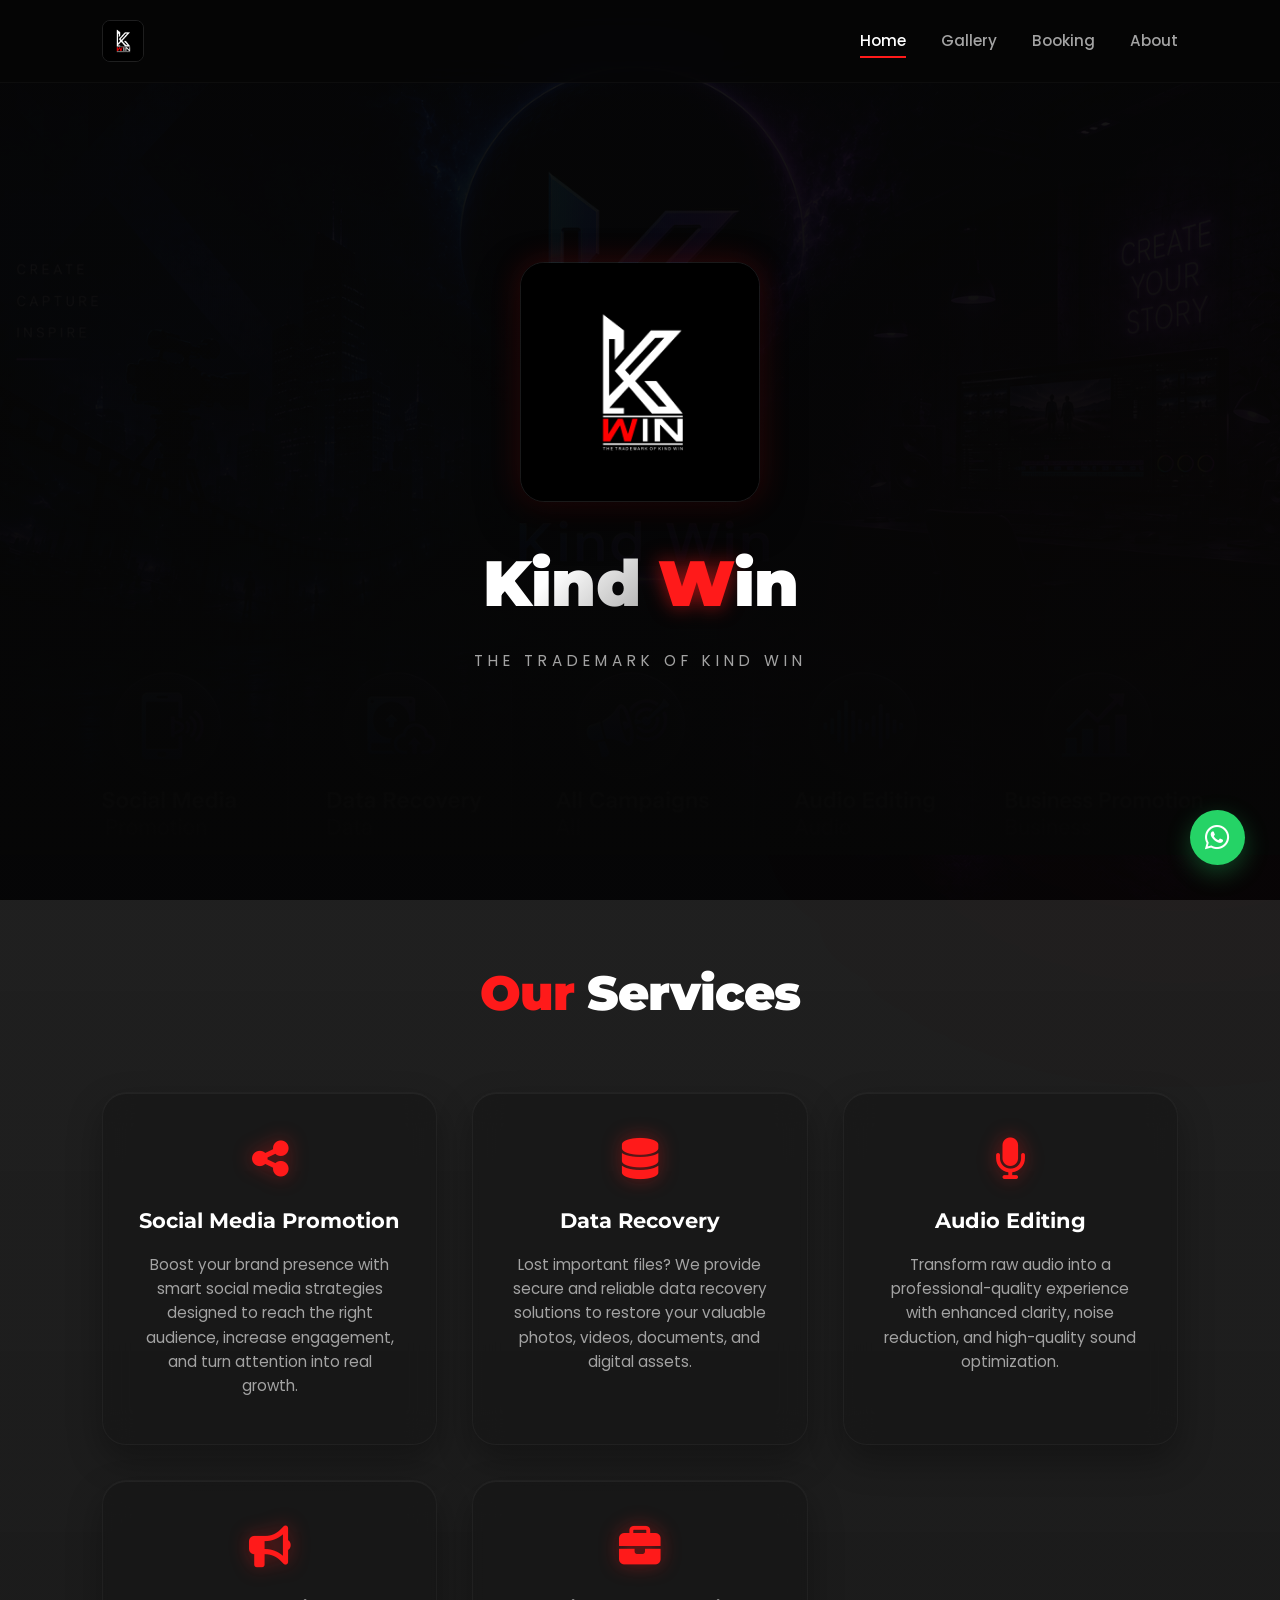
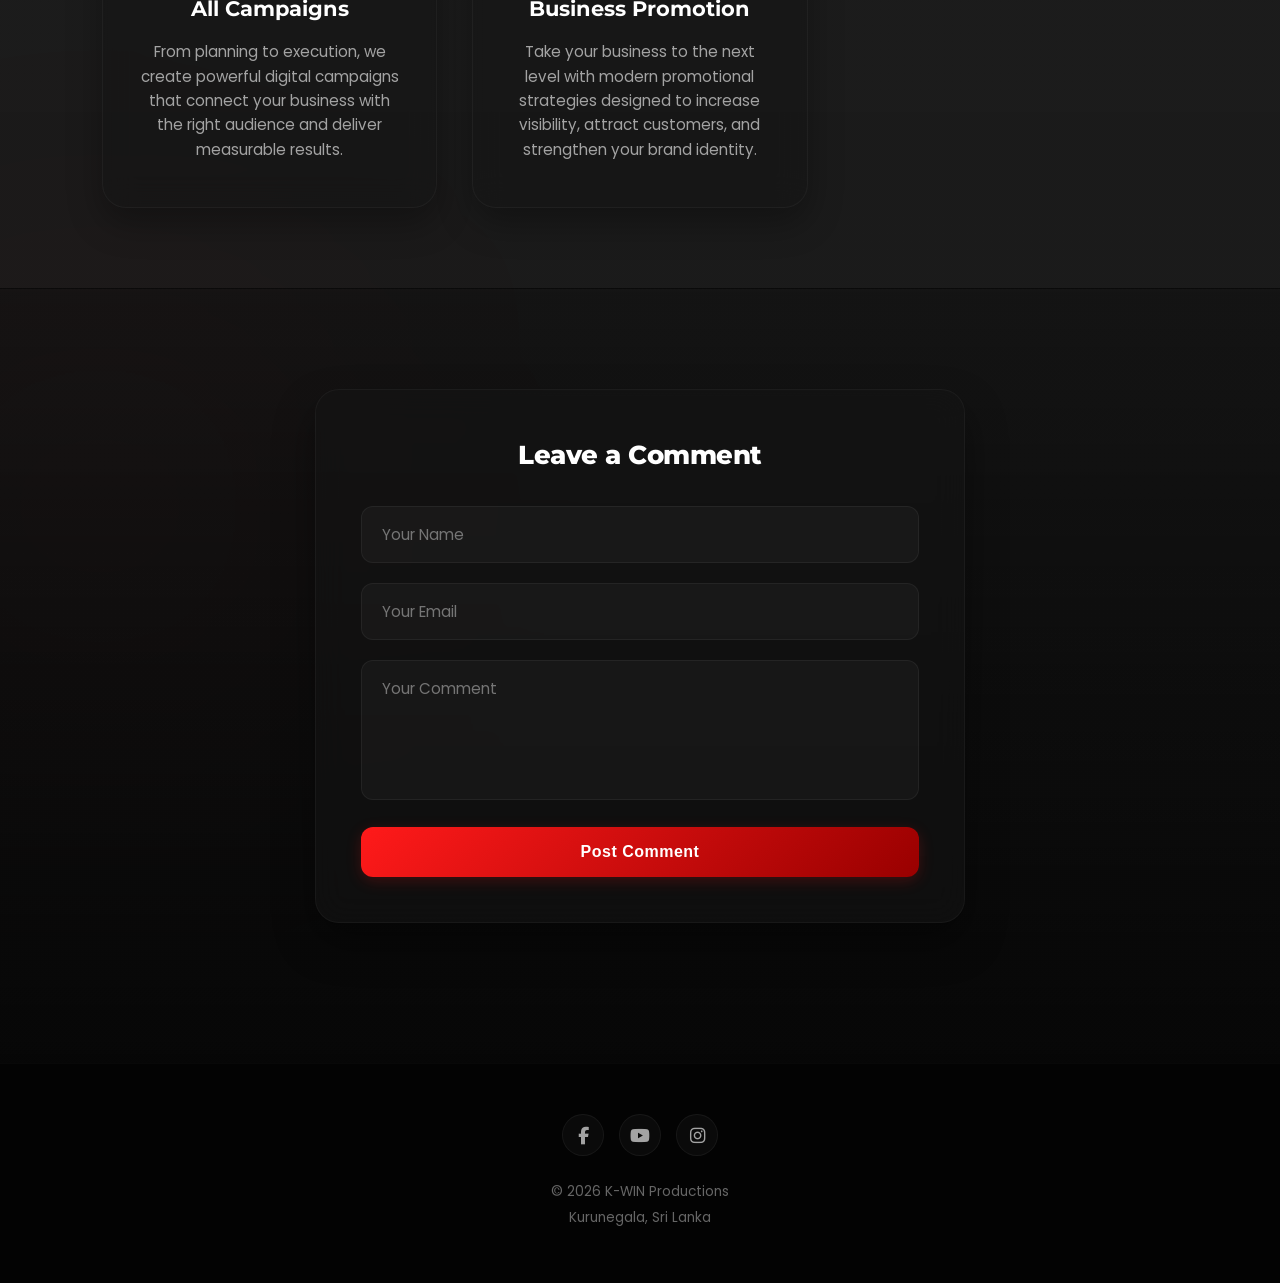
==== index.html @ 4c7dbd6e "Update index.html" ====
<!DOCTYPE html>
<html lang="si">
<head>
    <meta charset="UTF-8">
    <meta name="viewport" content="width=device-width, initial-scale=1.0">
    <meta name="google-site-verification" content="1OkmwjzGmRxQWRCYhelYus1xeBLSL-9yodVphi4ZVwI" />
    <meta name="keywords" content="KWIN, KIND WIN, KWIN Production, Kurunegala KWIN, KWIN Kurunegala, Audio Recording Kurunegala, Music Production Sri Lanka,kwin,kind win, k-win kurunegala,">
    <title>K-WIN | Home</title>

    <link rel="icon" type="image/svg+xml" href="data:image/svg+xml,<svg xmlns='http://www.w3.org/2000/svg' viewBox='0 0 100 100'><rect width='100' height='100' rx='20' fill='%230a0a0a'/><text x='50%' y='65%' font-size='55' font-family='Montserrat, sans-serif' font-weight='800' text-anchor='middle' fill='%23ffffff'>K<tspan fill='%23ff1a1a'>W</tspan></text></svg>">
    <link href="https://fonts.googleapis.com/css2?family=Montserrat:wght@700;800;900&family=Poppins:wght@300;400;500;600&display=swap" rel="stylesheet">
    <link rel="stylesheet" href="https://cdnjs.cloudflare.com/ajax/libs/font-awesome/6.4.0/css/all.min.css">
    <link rel="rel icon" href="/favicon.png" sizes="192x192">
    
    <style>
        :root {
            --primary-red: #ff1a1a;
            --primary-gradient: linear-gradient(135deg, #ff1a1a 0%, #990000 100%);
            --dark-bg: #060606;
            --dark-card: rgba(20, 20, 20, 0.55);
            --text-main: #ffffff;
            --text-muted: #a3a3a3;
            --input-bg: rgba(255, 255, 255, 0.03);
            --border-glow: rgba(255, 26, 26, 0.2);
        }

        * {
            margin: 0;
            padding: 0;
            box-sizing: border-box;
            scroll-behavior: smooth;
        }

        /* SCROLLBAR STYLE */
        ::-webkit-scrollbar { width: 8px; }
        ::-webkit-scrollbar-track { background: #0a0a0a; }
        ::-webkit-scrollbar-thumb { background: var(--primary-gradient); border-radius: 10px; }

        /* 🛠️ BODY BACKGROUND එකට LOGO 02.PNG ඇතුළත් කිරීම සහ PREMIUM GLOWS */
        body {
            font-family: 'Poppins', sans-serif;
            background: linear-gradient(rgba(6, 6, 6, 0.88), rgba(6, 6, 6, 0.94)), 
                        url('logo 02.png') no-repeat center center fixed;
            background-size: cover;
            color: var(--text-main);
            overflow-x: hidden;
            line-height: 1.6;
            position: relative;
        }

        /* DYNAMIC GLOWING BACKGROUND SPOTS */
        body::before, body::after {
            content: '';
            position: absolute;
            width: 400px;
            height: 400px;
            background: rgba(255, 26, 26, 0.05);
            border-radius: 50%;
            filter: blur(150px);
            z-index: -1;
            pointer-events: none;
        }
        body::before { top: 15%; right: -100px; }
        body::after { bottom: 20%; left: -100px; }

        /* NAVIGATION BAR */
        nav {
            display: flex;
            justify-content: space-between;
            align-items: center;
            padding: 20px 8%;
            position: fixed;
            width: 100%;
            top: 0;
            z-index: 1000;
            background: rgba(6, 6, 6, 0.75);
            backdrop-filter: blur(20px);
            -webkit-backdrop-filter: blur(20px);
            border-bottom: 1px solid rgba(255, 255, 255, 0.03);
        }

        .nav-logo-link {
            display: flex;
            align-items: center;
            text-decoration: none;
        }

        .nav-logo-img {
            height: 42px;
            width: auto;
            border-radius: 8px;
            border: 1px solid rgba(255, 255, 255, 0.1);
            transition: transform 0.3s ease;
        }
        
        .nav-logo-img:hover { transform: scale(1.05); }

        .nav-links {
            display: flex;
            gap: 35px;
        }

        .nav-links a {
            color: var(--text-muted);
            text-decoration: none;
            font-weight: 500;
            font-size: 0.95rem;
            transition: all 0.3s ease;
            position: relative;
            padding: 5px 0;
        }

        .nav-links a::after {
            content: '';
            position: absolute;
            bottom: 0;
            left: 0;
            width: 0;
            height: 2px;
            background: var(--primary-red);
            transition: width 0.3s ease;
        }

        .nav-links a:hover::after, .nav-links a.active::after {
            width: 100%;
        }

        .nav-links a:hover, .nav-links a.active {
            color: #fff;
        }

        /* HERO HEADER */
        header {
            min-height: 95vh;
            display: flex;
            flex-direction: column;
            justify-content: center;
            align-items: center;
            text-align: center;
            padding: 160px 20px 80px 20px;
            background: linear-gradient(rgba(6, 6, 6, 0.4), rgba(6, 6, 6, 0.95)),
                        url('https://images.unsplash.com/photo-1598653222000-6b7b7a552625?auto=format&fit=crop&q=80&w=1600') no-repeat center center/cover;
            position: relative;
        }

        /* RESPONSIVE LOGO CONTAINER & STYLES */
        .logo-container {
            margin-bottom: 30px;
            animation: fadeIn 1.2s cubic-bezier(0.4, 0, 0.2, 1);
            display: flex;
            justify-content: center;
            align-items: center;
        }

        .main-logo {
            width: 100%;
            max-width: 240px;
            height: auto;
            border-radius: 24px;
            box-shadow: 0 15px 40px rgba(0, 0, 0, 0.5), 0 0 30px rgba(255, 26, 26, 0.2);
            border: 1px solid rgba(255, 255, 255, 0.08);
            transition: transform 0.4s cubic-bezier(0.165, 0.84, 0.44, 1), box-shadow 0.4s ease;
        }

        .main-logo:hover {
            transform: translateY(-5px) scale(1.03);
            box-shadow: 0 20px 40px rgba(0, 0, 0, 0.6), 0 0 45px rgba(255, 26, 26, 0.5);
        }

        header h1 {
            font-family: 'Montserrat', sans-serif;
            font-weight: 900;
            font-size: 4rem;
            letter-spacing: -1px;
            margin-bottom: 5px;
            animation: fadeIn 1.4s ease;
        }

        .k-text { 
            background: linear-gradient(135deg, #fff 40%, var(--text-muted) 100%);
            -webkit-background-clip: text;
            -webkit-text-fill-color: transparent;
        }
        .w-text { color: var(--primary-red); text-shadow: 0 0 20px rgba(255, 26, 26, 0.6); }
        .in-text { color: #ffffff; }

        header p {
            font-size: 0.95rem;
            color: var(--text-muted);
            letter-spacing: 5px;
            text-transform: uppercase;
            font-weight: 400;
            margin-top: 10px;
        }

        /* SECTIONS */
        section {
            padding: 100px 8% 80px 8%;
            position: relative;
            z-index: 10;
        }

        .section-title {
            text-align: center;
            margin-bottom: 60px;
        }

        .section-title h2 {
            font-family: 'Montserrat', sans-serif;
            font-size: 3rem;
            font-weight: 900;
            letter-spacing: -1px;
        }

        .section-title span {
            color: var(--primary-red);
        }

        /* SERVICES GRID */
        .container {
            display: grid;
            grid-template-columns: repeat(auto-fit, minmax(290px, 1fr));
            gap: 35px;
            max-width: 1300px;
            margin: auto;
        }

        .card {
            background: var(--dark-card);
            backdrop-filter: blur(16px);
            -webkit-backdrop-filter: blur(16px);
            padding: 45px 35px;
            border-radius: 24px;
            text-align: center;
            border: 1px solid rgba(255, 255, 255, 0.04);
            box-shadow: 0 15px 35px rgba(0, 0, 0, 0.3), inset 0 1px 0 rgba(255,255,255,0.05);
            transition: all 0.4s cubic-bezier(0.165, 0.84, 0.44, 1);
            position: relative;
            overflow: hidden;
        }

        .card:hover {
            transform: translateY(-8px);
            border-color: var(--border-glow);
            box-shadow: 0 20px 40px rgba(255, 26, 26, 0.04), 0 15px 35px rgba(0, 0, 0, 0.4);
        }

        .card i {
            font-size: 2.6rem;
            color: var(--primary-red);
            margin-bottom: 25px;
            text-shadow: 0 0 20px rgba(255, 26, 26, 0.4);
            transition: transform 0.3s ease;
        }
        
        .card:hover i {
            transform: scale(1.1);
        }

        .card h3 {
            font-family: 'Montserrat', sans-serif;
            font-size: 1.3rem;
            font-weight: 700;
            margin-bottom: 15px;
            color: var(--text-main);
        }

        .card p {
            color: var(--text-muted);
            font-size: 0.95rem;
            line-height: 1.6;
        }

        /* COMMENTS FORM SECTION */
        .comments-section {
            background: linear-gradient(rgba(6, 6, 6, 0.3), rgba(3, 3, 3, 0.8));
            border-top: 1px solid rgba(255, 255, 255, 0.01);
        }

        form {
            max-width: 650px;
            margin: 0 auto 60px auto;
            padding: 45px;
            background: var(--dark-card);
            backdrop-filter: blur(16px);
            -webkit-backdrop-filter: blur(16px);
            border-radius: 24px;
            border: 1px solid rgba(255, 255, 255, 0.04);
            box-shadow: 0 20px 40px rgba(0,0,0,0.4);
        }

        .form-title {
            font-family: 'Montserrat', sans-serif;
            font-size: 1.6rem;
            font-weight: 800;
            margin-bottom: 30px;
            text-align: center;
            letter-spacing: -0.5px;
        }

        input, textarea {
            width: 100%;
            margin-bottom: 20px;
            padding: 16px 20px;
            border-radius: 12px;
            background: var(--input-bg);
            border: 1px solid rgba(255, 255, 255, 0.05);
            color: #fff;
            font-family: 'Poppins', sans-serif;
            font-size: 0.95rem;
            transition: all 0.3s ease;
        }

        input:focus, textarea:focus {
            outline: none;
            border-color: var(--primary-red);
            background: rgba(255, 255, 255, 0.06);
            box-shadow: 0 0 15px rgba(255, 26, 26, 0.15);
        }

        textarea {
            height: 140px;
            resize: none;
        }

        .btn {
            background: var(--primary-gradient);
            color: #fff;
            padding: 16px 35px;
            border: none;
            border-radius: 12px;
            font-weight: 600;
            letter-spacing: 0.5px;
            cursor: pointer;
            width: 100%;
            transition: all 0.3s ease;
            font-size: 1rem;
            box-shadow: 0 4px 15px rgba(255, 26, 26, 0.2);
        }

        .btn:hover {
            transform: translateY(-2px);
            box-shadow: 0 8px 25px rgba(255, 26, 26, 0.4);
        }

        /* DYNAMIC COMMENTS BOX */
        #commentsContainer {
            max-width: 650px;
            margin: 0 auto;
        }

        .comment-box {
            background: var(--dark-card);
            backdrop-filter: blur(10px);
            -webkit-backdrop-filter: blur(10px);
            padding: 25px 30px;
            border-radius: 16px;
            margin-bottom: 20px;
            border-left: 4px solid var(--primary-red);
            border-top: 1px solid rgba(255, 255, 255, 0.02);
            border-right: 1px solid rgba(255, 255, 255, 0.02);
            border-bottom: 1px solid rgba(255, 255, 255, 0.02);
            box-shadow: 0 10px 25px rgba(0,0,0,0.2);
            animation: fadeInUp 0.5s ease;
        }

        .comment-box h3 {
            font-family: 'Montserrat', sans-serif;
            font-size: 1.1rem;
            font-weight: 700;
            margin-bottom: 8px;
            color: var(--text-main);
        }

        .comment-box p {
            color: var(--text-muted);
            font-size: 0.95rem;
        }

        /* FLOATING WHATSAPP BUTTON */
        .whatsapp-float {
            position: fixed;
            bottom: 35px;
            right: 35px;
            width: 55px;
            height: 55px;
            background: #25d366;
            border-radius: 50%;
            display: flex;
            justify-content: center;
            align-items: center;
            font-size: 28px;
            color: #fff;
            box-shadow: 0 8px 25px rgba(37, 211, 102, 0.3);
            z-index: 999;
            transition: all 0.4s cubic-bezier(0.175, 0.885, 0.32, 1.275);
            text-decoration: none;
        }

        .whatsapp-float:hover {
            transform: scale(1.15) rotate(15deg);
            box-shadow: 0 10px 30px rgba(37, 211, 102, 0.5);
        }

        /* FOOTER */
        footer {
            text-align: center;
            padding: 50px 20px;
            background: #030303;
            border-top: 1px solid rgba(255, 255, 255, 0.02);
        }

        .social-icons {
            display: flex;
            justify-content: center;
            gap: 15px;
            margin-bottom: 25px;
        }

        .social-icons a {
            color: var(--text-muted);
            font-size: 1.1rem;
            width: 42px;
            height: 42px;
            border-radius: 50%;
            background: rgba(255, 255, 255, 0.03);
            display: flex;
            justify-content: center;
            align-items: center;
            transition: all 0.3s ease;
            text-decoration: none;
            border: 1px solid rgba(255, 255, 255, 0.05);
        }

        .social-icons a:hover {
            color: #fff;
            background: var(--primary-red);
            transform: translateY(-4px);
            box-shadow: 0 8px 20px rgba(255, 26, 26, 0.3);
            border-color: transparent;
        }

        footer p {
            font-size: 0.85rem;
            color: #666;
            margin-bottom: 4px;
        }

        /* ANIMATIONS */
        @keyframes fadeIn {
            from { opacity: 0; transform: translateY(-12px); }
            to { opacity: 1; transform: translateY(0); }
        }
        @keyframes fadeInUp {
            from { opacity: 0; transform: translateY(15px); }
            to { opacity: 1; transform: translateY(0); }
        }

        /* RESPONSIVE MEDIA QUERIES */
        @media (max-width: 768px) {
            nav { padding: 15px 5%; flex-direction: column; gap: 12px; text-align: center; }
            .main-logo { max-width: 180px; }
            header h1 { font-size: 2.8rem; }
            section { padding: 60px 5% 40px 5%; }
            .section-title h2 { font-size: 2.2rem; }
            form { padding: 30px 20px; }
            .container { grid-template-columns: repeat(auto-fit, minmax(240px, 1fr)); gap: 20px; }
        }
    </style>
</head>

<body>

    <nav>
        <a href="index.html" class="nav-logo-link">
            <img src="logo.jpeg" alt="K-WIN Icon" class="nav-logo-img">
        </a>
        <div class="nav-links">
            <a href="./" class="active">Home</a>
            <a href="gallery">Gallery</a>
            <a href="booking">Booking</a>
            <a href="about">About</a>
        </div>
    </nav>

    <header>
        <div class="logo-container">
            <img src="logo.jpeg" alt="K-WIN Logo" class="main-logo">
        </div>
        <h1><span class="k-text">Kind </span><span class="w-text">W</span><span class="in-text">in</span></h1>
        <p>The Trademark of Kind Win</p>
    </header>

    <main>
        <section id="services">
            <div class="section-title">
                <h2><span>Our</span> Services</h2>
            </div>

            <div class="container">
                <div class="card">
                    <i class="fas fa-share-alt"></i>
                    <h3>Social Media Promotion</h3>
                    <p>Boost your brand presence with smart social media strategies designed to reach the right audience, increase engagement, and turn attention into real growth.</p>
                </div>

                <div class="card">
                    <i class="fas fa-database"></i>
                    <h3>Data Recovery</h3>
                    <p>Lost important files? We provide secure and reliable data recovery solutions to restore your valuable photos, videos, documents, and digital assets.</p>
                </div>

                <div class="card">
                    <i class="fas fa-microphone"></i>
                    <h3>Audio Editing</h3>
                    <p>Transform raw audio into a professional-quality experience with enhanced clarity, noise reduction, and high-quality sound optimization.</p>
                </div>

                <div class="card">
                    <i class="fas fa-bullhorn"></i>
                    <h3>All Campaigns</h3>
                    <p>From planning to execution, we create powerful digital campaigns that connect your business with the right audience and deliver measurable results.</p>
                </div>

                <div class="card">
                    <i class="fas fa-briefcase"></i>
                    <h3>Business Promotion</h3>
                    <p>Take your business to the next level with modern promotional strategies designed to increase visibility, attract customers, and strengthen your brand identity.</p>
                </div>
            </div>
        </section>

        <section class="comments-section" id="comments">
            <form id="commentForm">
                <div class="form-title">Leave a Comment</div>
                <input type="text" id="name" placeholder="Your Name" required>
                <input type="email" id="email" placeholder="Your Email" required>
                <textarea id="comment" placeholder="Your Comment" required></textarea>
                <button class="btn" type="submit">Post Comment</button>
            </form>

            <div id="commentsContainer"></div>
        </section>
    </main>

    <a class="whatsapp-float" href="https://wa.me/94707140731" target="_blank" aria-label="Contact on WhatsApp">
        <i class="fab fa-whatsapp"></i>
    </a>

    <footer>
        <div class="social-icons">
            <a href="https://www.facebook.com/share/18idSjuDgj/" target="_blank"><i class="fab fa-facebook-f"></i></a>
            <a href="https://youtube.com/@kindwin_18?si=-2pV4FCG4Lh8Q9S1" target="_blank"><i class="fab fa-youtube"></i></a>
            <a href="#" target="_blank"><i class="fab fa-instagram"></i></a>
        </div>
        <p>© 2026 K-WIN Productions</p>
        <p>Kurunegala, Sri Lanka</p>
    </footer>

    <script>
        const scriptURL = "https://script.google.com/macros/s/AKfycbwHRkAQp_PE5nQsB3BOx7cSpvk8SBdAhMQrjshecy2kYpt2dZdH2gBN7QaD9LRtm-E6/exec";
        const form = document.getElementById("commentForm");
        const commentsContainer = document.getElementById("commentsContainer");

        form.addEventListener("submit", async (e) => {
            e.preventDefault();

            const data = {
                name: document.getElementById("name").value,
                email: document.getElementById("email").value,
                comment: document.getElementById("comment").value
            };

            try {
                await fetch(scriptURL, {
                    method: "POST",
                    body: JSON.stringify(data),
                    headers: {
                        "Content-Type": "text/plain;charset=utf-8"
                    }
                });

                alert("Comment Posted successfully!");
                form.reset();
                loadComments();

            } catch (err) {
                alert("Error Posting Comment. Please try again.");
                console.error(err);
            }
        });

        async function loadComments() {
            try {
                const res = await fetch(scriptURL);
                const data = await res.json();

                commentsContainer.innerHTML = "";

                data.reverse().forEach(c => {
                    commentsContainer.innerHTML += `
                        <div class="comment-box">
                            <h3>${c.name}</h3>
                            <p>${c.comment}</p>
                        </div>
                    `;
                });

            } catch (err) {
                console.error("Error loading comments:", err);
            }
        }

        loadComments();
    </script>
</body>
</html>
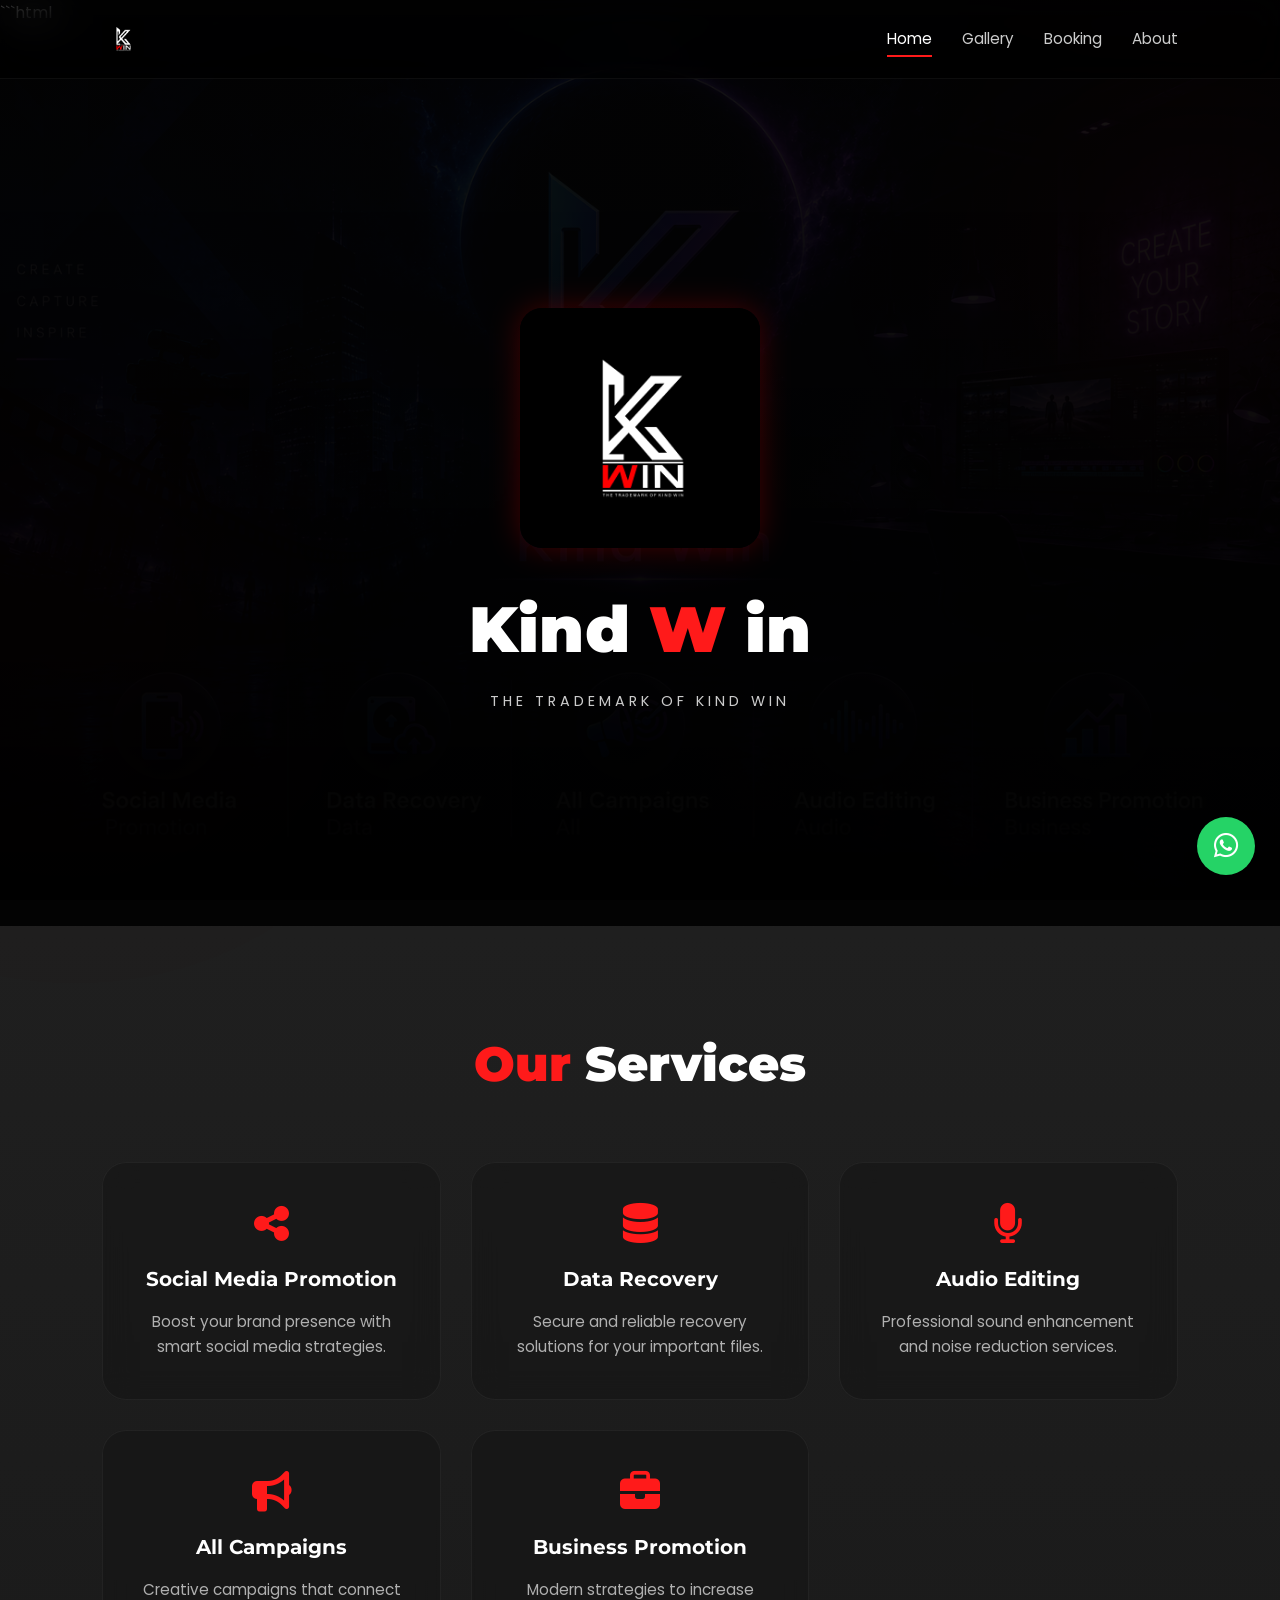
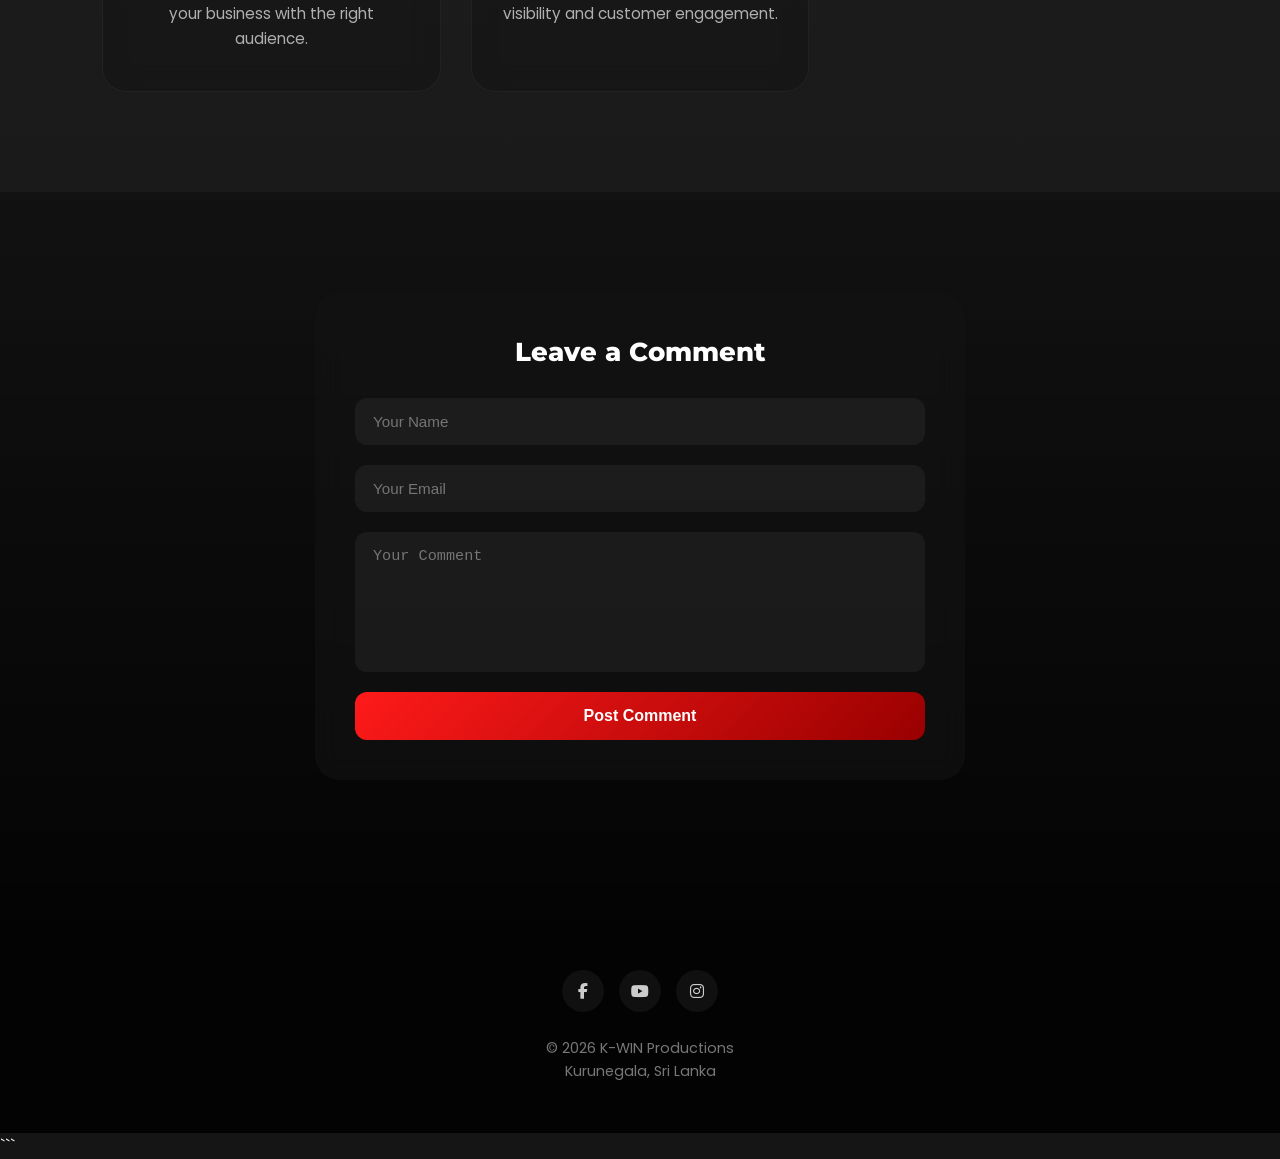
==== commit e14a8ed5: "Update index.html" ====
--- a/index.html
+++ b/index.html
@@ -1,617 +1,748 @@
+```html
 <!DOCTYPE html>
 <html lang="si">
 <head>
-    <meta charset="UTF-8">
-    <meta name="viewport" content="width=device-width, initial-scale=1.0">
-    <meta name="google-site-verification" content="1OkmwjzGmRxQWRCYhelYus1xeBLSL-9yodVphi4ZVwI" />
-    <meta name="keywords" content="KWIN, KIND WIN, KWIN Production, Kurunegala KWIN, KWIN Kurunegala, Audio Recording Kurunegala, Music Production Sri Lanka,kwin,kind win, k-win kurunegala,">
-    <title>K-WIN | Home</title>
-
-    <link rel="icon" type="image/svg+xml" href="data:image/svg+xml,<svg xmlns='http://www.w3.org/2000/svg' viewBox='0 0 100 100'><rect width='100' height='100' rx='20' fill='%230a0a0a'/><text x='50%' y='65%' font-size='55' font-family='Montserrat, sans-serif' font-weight='800' text-anchor='middle' fill='%23ffffff'>K<tspan fill='%23ff1a1a'>W</tspan></text></svg>">
-    <link href="https://fonts.googleapis.com/css2?family=Montserrat:wght@700;800;900&family=Poppins:wght@300;400;500;600&display=swap" rel="stylesheet">
-    <link rel="stylesheet" href="https://cdnjs.cloudflare.com/ajax/libs/font-awesome/6.4.0/css/all.min.css">
-    <link rel="rel icon" href="/favicon.png" sizes="192x192">
-    
-    <style>
-        :root {
-            --primary-red: #ff1a1a;
-            --primary-gradient: linear-gradient(135deg, #ff1a1a 0%, #990000 100%);
-            --dark-bg: #060606;
-            --dark-card: rgba(20, 20, 20, 0.55);
-            --text-main: #ffffff;
-            --text-muted: #a3a3a3;
-            --input-bg: rgba(255, 255, 255, 0.03);
-            --border-glow: rgba(255, 26, 26, 0.2);
-        }
-
-        * {
-            margin: 0;
-            padding: 0;
-            box-sizing: border-box;
-            scroll-behavior: smooth;
-        }
-
-        /* SCROLLBAR STYLE */
-        ::-webkit-scrollbar { width: 8px; }
-        ::-webkit-scrollbar-track { background: #0a0a0a; }
-        ::-webkit-scrollbar-thumb { background: var(--primary-gradient); border-radius: 10px; }
-
-        /* 🛠️ BODY BACKGROUND එකට LOGO 02.PNG ඇතුළත් කිරීම සහ PREMIUM GLOWS */
-        body {
-            font-family: 'Poppins', sans-serif;
-            background: linear-gradient(rgba(6, 6, 6, 0.88), rgba(6, 6, 6, 0.94)), 
-                        url('logo 02.png') no-repeat center center fixed;
-            background-size: cover;
-            color: var(--text-main);
-            overflow-x: hidden;
-            line-height: 1.6;
-            position: relative;
-        }
-
-        /* DYNAMIC GLOWING BACKGROUND SPOTS */
-        body::before, body::after {
-            content: '';
-            position: absolute;
-            width: 400px;
-            height: 400px;
-            background: rgba(255, 26, 26, 0.05);
-            border-radius: 50%;
-            filter: blur(150px);
-            z-index: -1;
-            pointer-events: none;
-        }
-        body::before { top: 15%; right: -100px; }
-        body::after { bottom: 20%; left: -100px; }
-
-        /* NAVIGATION BAR */
-        nav {
-            display: flex;
-            justify-content: space-between;
-            align-items: center;
-            padding: 20px 8%;
-            position: fixed;
-            width: 100%;
-            top: 0;
-            z-index: 1000;
-            background: rgba(6, 6, 6, 0.75);
-            backdrop-filter: blur(20px);
-            -webkit-backdrop-filter: blur(20px);
-            border-bottom: 1px solid rgba(255, 255, 255, 0.03);
-        }
-
-        .nav-logo-link {
-            display: flex;
-            align-items: center;
-            text-decoration: none;
-        }
-
-        .nav-logo-img {
-            height: 42px;
-            width: auto;
-            border-radius: 8px;
-            border: 1px solid rgba(255, 255, 255, 0.1);
-            transition: transform 0.3s ease;
-        }
-        
-        .nav-logo-img:hover { transform: scale(1.05); }
-
-        .nav-links {
-            display: flex;
-            gap: 35px;
-        }
-
-        .nav-links a {
-            color: var(--text-muted);
-            text-decoration: none;
-            font-weight: 500;
-            font-size: 0.95rem;
-            transition: all 0.3s ease;
-            position: relative;
-            padding: 5px 0;
-        }
-
-        .nav-links a::after {
-            content: '';
-            position: absolute;
-            bottom: 0;
-            left: 0;
-            width: 0;
-            height: 2px;
-            background: var(--primary-red);
-            transition: width 0.3s ease;
-        }
-
-        .nav-links a:hover::after, .nav-links a.active::after {
-            width: 100%;
-        }
-
-        .nav-links a:hover, .nav-links a.active {
-            color: #fff;
-        }
-
-        /* HERO HEADER */
-        header {
-            min-height: 95vh;
-            display: flex;
-            flex-direction: column;
-            justify-content: center;
-            align-items: center;
-            text-align: center;
-            padding: 160px 20px 80px 20px;
-            background: linear-gradient(rgba(6, 6, 6, 0.4), rgba(6, 6, 6, 0.95)),
-                        url('https://images.unsplash.com/photo-1598653222000-6b7b7a552625?auto=format&fit=crop&q=80&w=1600') no-repeat center center/cover;
-            position: relative;
-        }
-
-        /* RESPONSIVE LOGO CONTAINER & STYLES */
-        .logo-container {
-            margin-bottom: 30px;
-            animation: fadeIn 1.2s cubic-bezier(0.4, 0, 0.2, 1);
-            display: flex;
-            justify-content: center;
-            align-items: center;
-        }
-
-        .main-logo {
-            width: 100%;
-            max-width: 240px;
-            height: auto;
-            border-radius: 24px;
-            box-shadow: 0 15px 40px rgba(0, 0, 0, 0.5), 0 0 30px rgba(255, 26, 26, 0.2);
-            border: 1px solid rgba(255, 255, 255, 0.08);
-            transition: transform 0.4s cubic-bezier(0.165, 0.84, 0.44, 1), box-shadow 0.4s ease;
-        }
-
-        .main-logo:hover {
-            transform: translateY(-5px) scale(1.03);
-            box-shadow: 0 20px 40px rgba(0, 0, 0, 0.6), 0 0 45px rgba(255, 26, 26, 0.5);
-        }
-
-        header h1 {
-            font-family: 'Montserrat', sans-serif;
-            font-weight: 900;
-            font-size: 4rem;
-            letter-spacing: -1px;
-            margin-bottom: 5px;
-            animation: fadeIn 1.4s ease;
-        }
-
-        .k-text { 
-            background: linear-gradient(135deg, #fff 40%, var(--text-muted) 100%);
-            -webkit-background-clip: text;
-            -webkit-text-fill-color: transparent;
-        }
-        .w-text { color: var(--primary-red); text-shadow: 0 0 20px rgba(255, 26, 26, 0.6); }
-        .in-text { color: #ffffff; }
-
-        header p {
-            font-size: 0.95rem;
-            color: var(--text-muted);
-            letter-spacing: 5px;
-            text-transform: uppercase;
-            font-weight: 400;
-            margin-top: 10px;
-        }
-
-        /* SECTIONS */
-        section {
-            padding: 100px 8% 80px 8%;
-            position: relative;
-            z-index: 10;
-        }
-
-        .section-title {
-            text-align: center;
-            margin-bottom: 60px;
-        }
-
-        .section-title h2 {
-            font-family: 'Montserrat', sans-serif;
-            font-size: 3rem;
-            font-weight: 900;
-            letter-spacing: -1px;
-        }
-
-        .section-title span {
-            color: var(--primary-red);
-        }
-
-        /* SERVICES GRID */
-        .container {
-            display: grid;
-            grid-template-columns: repeat(auto-fit, minmax(290px, 1fr));
-            gap: 35px;
-            max-width: 1300px;
-            margin: auto;
-        }
-
-        .card {
-            background: var(--dark-card);
-            backdrop-filter: blur(16px);
-            -webkit-backdrop-filter: blur(16px);
-            padding: 45px 35px;
-            border-radius: 24px;
-            text-align: center;
-            border: 1px solid rgba(255, 255, 255, 0.04);
-            box-shadow: 0 15px 35px rgba(0, 0, 0, 0.3), inset 0 1px 0 rgba(255,255,255,0.05);
-            transition: all 0.4s cubic-bezier(0.165, 0.84, 0.44, 1);
-            position: relative;
-            overflow: hidden;
-        }
-
-        .card:hover {
-            transform: translateY(-8px);
-            border-color: var(--border-glow);
-            box-shadow: 0 20px 40px rgba(255, 26, 26, 0.04), 0 15px 35px rgba(0, 0, 0, 0.4);
-        }
-
-        .card i {
-            font-size: 2.6rem;
-            color: var(--primary-red);
-            margin-bottom: 25px;
-            text-shadow: 0 0 20px rgba(255, 26, 26, 0.4);
-            transition: transform 0.3s ease;
-        }
-        
-        .card:hover i {
-            transform: scale(1.1);
-        }
-
-        .card h3 {
-            font-family: 'Montserrat', sans-serif;
-            font-size: 1.3rem;
-            font-weight: 700;
-            margin-bottom: 15px;
-            color: var(--text-main);
-        }
-
-        .card p {
-            color: var(--text-muted);
-            font-size: 0.95rem;
-            line-height: 1.6;
-        }
-
-        /* COMMENTS FORM SECTION */
-        .comments-section {
-            background: linear-gradient(rgba(6, 6, 6, 0.3), rgba(3, 3, 3, 0.8));
-            border-top: 1px solid rgba(255, 255, 255, 0.01);
-        }
-
-        form {
-            max-width: 650px;
-            margin: 0 auto 60px auto;
-            padding: 45px;
-            background: var(--dark-card);
-            backdrop-filter: blur(16px);
-            -webkit-backdrop-filter: blur(16px);
-            border-radius: 24px;
-            border: 1px solid rgba(255, 255, 255, 0.04);
-            box-shadow: 0 20px 40px rgba(0,0,0,0.4);
-        }
-
-        .form-title {
-            font-family: 'Montserrat', sans-serif;
-            font-size: 1.6rem;
-            font-weight: 800;
-            margin-bottom: 30px;
-            text-align: center;
-            letter-spacing: -0.5px;
-        }
-
-        input, textarea {
-            width: 100%;
-            margin-bottom: 20px;
-            padding: 16px 20px;
-            border-radius: 12px;
-            background: var(--input-bg);
-            border: 1px solid rgba(255, 255, 255, 0.05);
-            color: #fff;
-            font-family: 'Poppins', sans-serif;
-            font-size: 0.95rem;
-            transition: all 0.3s ease;
-        }
-
-        input:focus, textarea:focus {
-            outline: none;
-            border-color: var(--primary-red);
-            background: rgba(255, 255, 255, 0.06);
-            box-shadow: 0 0 15px rgba(255, 26, 26, 0.15);
-        }
-
-        textarea {
-            height: 140px;
-            resize: none;
-        }
-
-        .btn {
-            background: var(--primary-gradient);
-            color: #fff;
-            padding: 16px 35px;
-            border: none;
-            border-radius: 12px;
-            font-weight: 600;
-            letter-spacing: 0.5px;
-            cursor: pointer;
-            width: 100%;
-            transition: all 0.3s ease;
-            font-size: 1rem;
-            box-shadow: 0 4px 15px rgba(255, 26, 26, 0.2);
-        }
-
-        .btn:hover {
-            transform: translateY(-2px);
-            box-shadow: 0 8px 25px rgba(255, 26, 26, 0.4);
-        }
-
-        /* DYNAMIC COMMENTS BOX */
-        #commentsContainer {
-            max-width: 650px;
-            margin: 0 auto;
-        }
-
-        .comment-box {
-            background: var(--dark-card);
-            backdrop-filter: blur(10px);
-            -webkit-backdrop-filter: blur(10px);
-            padding: 25px 30px;
-            border-radius: 16px;
-            margin-bottom: 20px;
-            border-left: 4px solid var(--primary-red);
-            border-top: 1px solid rgba(255, 255, 255, 0.02);
-            border-right: 1px solid rgba(255, 255, 255, 0.02);
-            border-bottom: 1px solid rgba(255, 255, 255, 0.02);
-            box-shadow: 0 10px 25px rgba(0,0,0,0.2);
-            animation: fadeInUp 0.5s ease;
-        }
-
-        .comment-box h3 {
-            font-family: 'Montserrat', sans-serif;
-            font-size: 1.1rem;
-            font-weight: 700;
-            margin-bottom: 8px;
-            color: var(--text-main);
-        }
-
-        .comment-box p {
-            color: var(--text-muted);
-            font-size: 0.95rem;
-        }
-
-        /* FLOATING WHATSAPP BUTTON */
-        .whatsapp-float {
-            position: fixed;
-            bottom: 35px;
-            right: 35px;
-            width: 55px;
-            height: 55px;
-            background: #25d366;
-            border-radius: 50%;
-            display: flex;
-            justify-content: center;
-            align-items: center;
-            font-size: 28px;
-            color: #fff;
-            box-shadow: 0 8px 25px rgba(37, 211, 102, 0.3);
-            z-index: 999;
-            transition: all 0.4s cubic-bezier(0.175, 0.885, 0.32, 1.275);
-            text-decoration: none;
-        }
-
-        .whatsapp-float:hover {
-            transform: scale(1.15) rotate(15deg);
-            box-shadow: 0 10px 30px rgba(37, 211, 102, 0.5);
-        }
-
-        /* FOOTER */
-        footer {
-            text-align: center;
-            padding: 50px 20px;
-            background: #030303;
-            border-top: 1px solid rgba(255, 255, 255, 0.02);
-        }
-
-        .social-icons {
-            display: flex;
-            justify-content: center;
-            gap: 15px;
-            margin-bottom: 25px;
-        }
-
-        .social-icons a {
-            color: var(--text-muted);
-            font-size: 1.1rem;
-            width: 42px;
-            height: 42px;
-            border-radius: 50%;
-            background: rgba(255, 255, 255, 0.03);
-            display: flex;
-            justify-content: center;
-            align-items: center;
-            transition: all 0.3s ease;
-            text-decoration: none;
-            border: 1px solid rgba(255, 255, 255, 0.05);
-        }
-
-        .social-icons a:hover {
-            color: #fff;
-            background: var(--primary-red);
-            transform: translateY(-4px);
-            box-shadow: 0 8px 20px rgba(255, 26, 26, 0.3);
-            border-color: transparent;
-        }
-
-        footer p {
-            font-size: 0.85rem;
-            color: #666;
-            margin-bottom: 4px;
-        }
-
-        /* ANIMATIONS */
-        @keyframes fadeIn {
-            from { opacity: 0; transform: translateY(-12px); }
-            to { opacity: 1; transform: translateY(0); }
-        }
-        @keyframes fadeInUp {
-            from { opacity: 0; transform: translateY(15px); }
-            to { opacity: 1; transform: translateY(0); }
-        }
-
-        /* RESPONSIVE MEDIA QUERIES */
-        @media (max-width: 768px) {
-            nav { padding: 15px 5%; flex-direction: column; gap: 12px; text-align: center; }
-            .main-logo { max-width: 180px; }
-            header h1 { font-size: 2.8rem; }
-            section { padding: 60px 5% 40px 5%; }
-            .section-title h2 { font-size: 2.2rem; }
-            form { padding: 30px 20px; }
-            .container { grid-template-columns: repeat(auto-fit, minmax(240px, 1fr)); gap: 20px; }
-        }
-    </style>
+<meta charset="UTF-8">
+<meta name="viewport" content="width=device-width, initial-scale=1.0">
+<meta name="google-site-verification" content="1OkmwjzGmRxQWRCYhelYus1xeBLSL-9yodVphi4ZVwI" />
+
+<meta name="keywords" content="KWIN, KIND WIN, KWIN Production, Kurunegala KWIN, Audio Recording Kurunegala, Music Production Sri Lanka">
+
+<meta name="description" content="K-WIN Productions Sri Lanka - Audio Editing, Business Promotion, Social Media Promotion, Digital Campaigns and Creative Services.">
+
+<title>K-WIN</title>
+
+<link rel="icon" type="image/svg+xml"
+href="data:image/svg+xml,
+<svg xmlns='http://www.w3.org/2000/svg' viewBox='0 0 100 100'>
+<rect width='100' height='100' rx='20' fill='%230a0a0a'/>
+<text x='50%' y='65%' font-size='55' font-family='Montserrat' font-weight='800' text-anchor='middle' fill='%23ffffff'>K<tspan fill='%23ff1a1a'>W</tspan></text>
+</svg>">
+
+<link href="https://fonts.googleapis.com/css2?family=Montserrat:wght@700;800;900&family=Poppins:wght@300;400;500;600&display=swap" rel="stylesheet">
+
+<link rel="stylesheet"
+href="https://cdnjs.cloudflare.com/ajax/libs/font-awesome/6.4.0/css/all.min.css">
+
+<style>
+
+:root{
+    --primary-red:#ff1a1a;
+    --gradient:linear-gradient(135deg,#ff1a1a 0%,#990000 100%);
+    --dark:#060606;
+    --card:rgba(20,20,20,0.55);
+    --text:#ffffff;
+    --muted:#b0b0b0;
+}
+
+/* RESET */
+
+*{
+    margin:0;
+    padding:0;
+    box-sizing:border-box;
+    scroll-behavior:smooth;
+}
+
+html,body{
+    width:100%;
+    overflow-x:hidden;
+}
+
+body{
+    font-family:'Poppins',sans-serif;
+    background:
+    linear-gradient(rgba(6,6,6,0.88),rgba(6,6,6,0.94)),
+    url('logo 02.png') no-repeat center center fixed;
+    background-size:cover;
+    color:white;
+    line-height:1.6;
+}
+
+/* SCROLL */
+
+::-webkit-scrollbar{
+    width:8px;
+}
+
+::-webkit-scrollbar-track{
+    background:#0a0a0a;
+}
+
+::-webkit-scrollbar-thumb{
+    background:var(--gradient);
+    border-radius:10px;
+}
+
+/* GLOW */
+
+body::before,
+body::after{
+    content:'';
+    position:fixed;
+    width:350px;
+    height:350px;
+    background:rgba(255,0,0,0.05);
+    border-radius:50%;
+    filter:blur(120px);
+    z-index:-1;
+}
+
+body::before{
+    top:10%;
+    right:-100px;
+}
+
+body::after{
+    bottom:10%;
+    left:-100px;
+}
+
+/* NAVBAR */
+
+nav{
+    position:fixed;
+    top:0;
+    left:0;
+    width:100%;
+    z-index:999;
+    display:flex;
+    justify-content:space-between;
+    align-items:center;
+    padding:18px 8%;
+    background:rgba(0,0,0,0.7);
+    backdrop-filter:blur(18px);
+    border-bottom:1px solid rgba(255,255,255,0.05);
+}
+
+.nav-logo-link{
+    text-decoration:none;
+}
+
+.nav-logo-img{
+    width:auto;
+    height:42px;
+    border-radius:8px;
+}
+
+.nav-links{
+    display:flex;
+    gap:30px;
+}
+
+.nav-links a{
+    color:#ccc;
+    text-decoration:none;
+    font-size:0.95rem;
+    transition:0.3s;
+    position:relative;
+}
+
+.nav-links a:hover,
+.nav-links .active{
+    color:white;
+}
+
+.nav-links a::after{
+    content:'';
+    position:absolute;
+    left:0;
+    bottom:-6px;
+    width:0;
+    height:2px;
+    background:var(--primary-red);
+    transition:0.3s;
+}
+
+.nav-links a:hover::after,
+.nav-links .active::after{
+    width:100%;
+}
+
+/* HERO */
+
+header{
+    min-height:100vh;
+    display:flex;
+    flex-direction:column;
+    justify-content:center;
+    align-items:center;
+    text-align:center;
+    padding:150px 20px 80px;
+    background:
+    linear-gradient(rgba(0,0,0,0.4),rgba(0,0,0,0.9)),
+    url('https://images.unsplash.com/photo-1598653222000-6b7b7a552625?auto=format&fit=crop&q=80&w=1600')
+    no-repeat center center/cover;
+}
+
+.logo-container{
+    margin-bottom:30px;
+}
+
+.main-logo{
+    width:100%;
+    max-width:240px;
+    border-radius:22px;
+    box-shadow:0 0 30px rgba(255,0,0,0.25);
+    transition:0.4s;
+}
+
+.main-logo:hover{
+    transform:scale(1.04);
+}
+
+header h1{
+    font-size:4rem;
+    font-family:'Montserrat',sans-serif;
+    font-weight:900;
+}
+
+.k-text{
+    color:white;
+}
+
+.w-text{
+    color:var(--primary-red);
+}
+
+.in-text{
+    color:white;
+}
+
+header p{
+    color:#ccc;
+    margin-top:10px;
+    letter-spacing:4px;
+    text-transform:uppercase;
+    font-size:0.9rem;
+}
+
+/* SECTIONS */
+
+section{
+    padding:100px 8%;
+}
+
+.section-title{
+    text-align:center;
+    margin-bottom:60px;
+}
+
+.section-title h2{
+    font-size:3rem;
+    font-family:'Montserrat',sans-serif;
+    font-weight:900;
+}
+
+.section-title span{
+    color:var(--primary-red);
+}
+
+/* CARDS */
+
+.container{
+    display:grid;
+    grid-template-columns:repeat(auto-fit,minmax(280px,1fr));
+    gap:30px;
+    max-width:1300px;
+    margin:auto;
+}
+
+.card{
+    background:var(--card);
+    backdrop-filter:blur(14px);
+    padding:40px 30px;
+    border-radius:24px;
+    text-align:center;
+    transition:0.4s;
+    border:1px solid rgba(255,255,255,0.05);
+}
+
+.card:hover{
+    transform:translateY(-8px);
+    border-color:rgba(255,0,0,0.25);
+}
+
+.card i{
+    font-size:2.5rem;
+    color:var(--primary-red);
+    margin-bottom:20px;
+}
+
+.card h3{
+    margin-bottom:15px;
+    font-size:1.25rem;
+    font-family:'Montserrat',sans-serif;
+}
+
+.card p{
+    color:var(--muted);
+    font-size:0.95rem;
+}
+
+/* COMMENTS */
+
+.comments-section{
+    background:linear-gradient(rgba(0,0,0,0.3),rgba(0,0,0,0.8));
+}
+
+form{
+    max-width:650px;
+    margin:auto;
+    padding:40px;
+    background:var(--card);
+    border-radius:24px;
+    backdrop-filter:blur(14px);
+}
+
+.form-title{
+    text-align:center;
+    margin-bottom:25px;
+    font-size:1.6rem;
+    font-family:'Montserrat',sans-serif;
+    font-weight:800;
+}
+
+input,
+textarea{
+    width:100%;
+    margin-bottom:20px;
+    padding:15px 18px;
+    border:none;
+    border-radius:12px;
+    background:rgba(255,255,255,0.05);
+    color:white;
+    font-size:0.95rem;
+}
+
+input:focus,
+textarea:focus{
+    outline:none;
+    border:1px solid var(--primary-red);
+}
+
+textarea{
+    height:140px;
+    resize:none;
+}
+
+.btn{
+    width:100%;
+    border:none;
+    padding:15px;
+    border-radius:12px;
+    background:var(--gradient);
+    color:white;
+    font-size:1rem;
+    font-weight:600;
+    cursor:pointer;
+    transition:0.3s;
+}
+
+.btn:hover{
+    transform:translateY(-2px);
+}
+
+#commentsContainer{
+    max-width:650px;
+    margin:40px auto 0;
+}
+
+.comment-box{
+    background:var(--card);
+    margin-bottom:20px;
+    padding:25px;
+    border-left:4px solid var(--primary-red);
+    border-radius:16px;
+}
+
+.comment-box h3{
+    margin-bottom:10px;
+}
+
+/* WHATSAPP */
+
+.whatsapp-float{
+    position:fixed;
+    right:25px;
+    bottom:25px;
+    width:58px;
+    height:58px;
+    border-radius:50%;
+    background:#25d366;
+    display:flex;
+    justify-content:center;
+    align-items:center;
+    font-size:28px;
+    color:white;
+    text-decoration:none;
+    z-index:999;
+    transition:0.3s;
+}
+
+.whatsapp-float:hover{
+    transform:scale(1.1);
+}
+
+/* FOOTER */
+
+footer{
+    background:#030303;
+    padding:50px 20px;
+    text-align:center;
+}
+
+.social-icons{
+    display:flex;
+    justify-content:center;
+    gap:15px;
+    margin-bottom:25px;
+    flex-wrap:wrap;
+}
+
+.social-icons a{
+    width:42px;
+    height:42px;
+    border-radius:50%;
+    display:flex;
+    justify-content:center;
+    align-items:center;
+    text-decoration:none;
+    color:#ccc;
+    background:rgba(255,255,255,0.05);
+    transition:0.3s;
+}
+
+.social-icons a:hover{
+    background:var(--primary-red);
+    color:white;
+}
+
+footer p{
+    color:#777;
+    font-size:0.9rem;
+}
+
+/* RESPONSIVE */
+
+@media(max-width:900px){
+
+    header h1{
+        font-size:3.2rem;
+    }
+
+    .section-title h2{
+        font-size:2.4rem;
+    }
+}
+
+@media(max-width:768px){
+
+    nav{
+        flex-direction:column;
+        gap:12px;
+        padding:15px 20px;
+    }
+
+    .nav-links{
+        flex-wrap:wrap;
+        justify-content:center;
+        gap:15px;
+    }
+
+    header{
+        padding-top:220px;
+    }
+
+    header h1{
+        font-size:2.5rem;
+    }
+
+    header p{
+        letter-spacing:2px;
+        font-size:0.8rem;
+    }
+
+    .main-logo{
+        max-width:180px;
+    }
+
+    section{
+        padding:70px 20px;
+    }
+
+    .section-title h2{
+        font-size:2rem;
+    }
+
+    form{
+        padding:25px 20px;
+    }
+}
+
+@media(max-width:480px){
+
+    .nav-links a{
+        font-size:0.8rem;
+    }
+
+    header{
+        padding-top:210px;
+    }
+
+    header h1{
+        font-size:2rem;
+    }
+
+    .main-logo{
+        max-width:150px;
+    }
+
+    .container{
+        grid-template-columns:1fr;
+    }
+
+    .card{
+        padding:30px 20px;
+    }
+
+    .section-title h2{
+        font-size:1.7rem;
+    }
+
+    input,
+    textarea{
+        font-size:0.88rem;
+    }
+
+    .btn{
+        font-size:0.9rem;
+    }
+
+    .whatsapp-float{
+        width:50px;
+        height:50px;
+        font-size:24px;
+        right:18px;
+        bottom:18px;
+    }
+}
+
+</style>
 </head>
 
 <body>
 
-    <nav>
-        <a href="index.html" class="nav-logo-link">
-            <img src="logo.jpeg" alt="K-WIN Icon" class="nav-logo-img">
-        </a>
-        <div class="nav-links">
-            <a href="./" class="active">Home</a>
-            <a href="gallery">Gallery</a>
-            <a href="booking">Booking</a>
-            <a href="about">About</a>
-        </div>
-    </nav>
-
-    <header>
-        <div class="logo-container">
-            <img src="logo.jpeg" alt="K-WIN Logo" class="main-logo">
-        </div>
-        <h1><span class="k-text">Kind </span><span class="w-text">W</span><span class="in-text">in</span></h1>
-        <p>The Trademark of Kind Win</p>
-    </header>
-
-    <main>
-        <section id="services">
-            <div class="section-title">
-                <h2><span>Our</span> Services</h2>
-            </div>
-
-            <div class="container">
-                <div class="card">
-                    <i class="fas fa-share-alt"></i>
-                    <h3>Social Media Promotion</h3>
-                    <p>Boost your brand presence with smart social media strategies designed to reach the right audience, increase engagement, and turn attention into real growth.</p>
-                </div>
-
-                <div class="card">
-                    <i class="fas fa-database"></i>
-                    <h3>Data Recovery</h3>
-                    <p>Lost important files? We provide secure and reliable data recovery solutions to restore your valuable photos, videos, documents, and digital assets.</p>
-                </div>
-
-                <div class="card">
-                    <i class="fas fa-microphone"></i>
-                    <h3>Audio Editing</h3>
-                    <p>Transform raw audio into a professional-quality experience with enhanced clarity, noise reduction, and high-quality sound optimization.</p>
-                </div>
-
-                <div class="card">
-                    <i class="fas fa-bullhorn"></i>
-                    <h3>All Campaigns</h3>
-                    <p>From planning to execution, we create powerful digital campaigns that connect your business with the right audience and deliver measurable results.</p>
-                </div>
-
-                <div class="card">
-                    <i class="fas fa-briefcase"></i>
-                    <h3>Business Promotion</h3>
-                    <p>Take your business to the next level with modern promotional strategies designed to increase visibility, attract customers, and strengthen your brand identity.</p>
-                </div>
-            </div>
-        </section>
-
-        <section class="comments-section" id="comments">
-            <form id="commentForm">
-                <div class="form-title">Leave a Comment</div>
-                <input type="text" id="name" placeholder="Your Name" required>
-                <input type="email" id="email" placeholder="Your Email" required>
-                <textarea id="comment" placeholder="Your Comment" required></textarea>
-                <button class="btn" type="submit">Post Comment</button>
-            </form>
-
-            <div id="commentsContainer"></div>
-        </section>
-    </main>
-
-    <a class="whatsapp-float" href="https://wa.me/94707140731" target="_blank" aria-label="Contact on WhatsApp">
-        <i class="fab fa-whatsapp"></i>
-    </a>
-
-    <footer>
-        <div class="social-icons">
-            <a href="https://www.facebook.com/share/18idSjuDgj/" target="_blank"><i class="fab fa-facebook-f"></i></a>
-            <a href="https://youtube.com/@kindwin_18?si=-2pV4FCG4Lh8Q9S1" target="_blank"><i class="fab fa-youtube"></i></a>
-            <a href="#" target="_blank"><i class="fab fa-instagram"></i></a>
-        </div>
-        <p>© 2026 K-WIN Productions</p>
-        <p>Kurunegala, Sri Lanka</p>
-    </footer>
-
-    <script>
-        const scriptURL = "https://script.google.com/macros/s/AKfycbwHRkAQp_PE5nQsB3BOx7cSpvk8SBdAhMQrjshecy2kYpt2dZdH2gBN7QaD9LRtm-E6/exec";
-        const form = document.getElementById("commentForm");
-        const commentsContainer = document.getElementById("commentsContainer");
-
-        form.addEventListener("submit", async (e) => {
-            e.preventDefault();
-
-            const data = {
-                name: document.getElementById("name").value,
-                email: document.getElementById("email").value,
-                comment: document.getElementById("comment").value
-            };
-
-            try {
-                await fetch(scriptURL, {
-                    method: "POST",
-                    body: JSON.stringify(data),
-                    headers: {
-                        "Content-Type": "text/plain;charset=utf-8"
-                    }
-                });
-
-                alert("Comment Posted successfully!");
-                form.reset();
-                loadComments();
-
-            } catch (err) {
-                alert("Error Posting Comment. Please try again.");
-                console.error(err);
+<nav>
+
+<a href="index.html" class="nav-logo-link">
+<img src="logo.jpeg" alt="K-WIN Logo" class="nav-logo-img">
+</a>
+
+<div class="nav-links">
+<a href="./" class="active">Home</a>
+<a href="gallery">Gallery</a>
+<a href="booking">Booking</a>
+<a href="about">About</a>
+</div>
+
+</nav>
+
+<header>
+
+<div class="logo-container">
+<img src="logo.jpeg" alt="K-WIN Logo" class="main-logo">
+</div>
+
+<h1>
+<span class="k-text">Kind </span>
+<span class="w-text">W</span>
+<span class="in-text">in</span>
+</h1>
+
+<p>The Trademark of Kind Win</p>
+
+</header>
+
+<main>
+
+<section id="services">
+
+<div class="section-title">
+<h2><span>Our</span> Services</h2>
+</div>
+
+<div class="container">
+
+<div class="card">
+<i class="fas fa-share-alt"></i>
+<h3>Social Media Promotion</h3>
+<p>Boost your brand presence with smart social media strategies.</p>
+</div>
+
+<div class="card">
+<i class="fas fa-database"></i>
+<h3>Data Recovery</h3>
+<p>Secure and reliable recovery solutions for your important files.</p>
+</div>
+
+<div class="card">
+<i class="fas fa-microphone"></i>
+<h3>Audio Editing</h3>
+<p>Professional sound enhancement and noise reduction services.</p>
+</div>
+
+<div class="card">
+<i class="fas fa-bullhorn"></i>
+<h3>All Campaigns</h3>
+<p>Creative campaigns that connect your business with the right audience.</p>
+</div>
+
+<div class="card">
+<i class="fas fa-briefcase"></i>
+<h3>Business Promotion</h3>
+<p>Modern strategies to increase visibility and customer engagement.</p>
+</div>
+
+</div>
+
+</section>
+
+<section class="comments-section">
+
+<form id="commentForm">
+
+<div class="form-title">
+Leave a Comment
+</div>
+
+<input type="text" id="name" placeholder="Your Name" required>
+
+<input type="email" id="email" placeholder="Your Email" required>
+
+<textarea id="comment" placeholder="Your Comment" required></textarea>
+
+<button class="btn" type="submit">
+Post Comment
+</button>
+
+</form>
+
+<div id="commentsContainer"></div>
+
+</section>
+
+</main>
+
+<a class="whatsapp-float"
+href="https://wa.me/94707140731"
+target="_blank">
+
+<i class="fab fa-whatsapp"></i>
+
+</a>
+
+<footer>
+
+<div class="social-icons">
+
+<a href="https://www.facebook.com/share/18idSjuDgj/" target="_blank">
+<i class="fab fa-facebook-f"></i>
+</a>
+
+<a href="https://youtube.com/@kindwin_18?si=-2pV4FCG4Lh8Q9S1" target="_blank">
+<i class="fab fa-youtube"></i>
+</a>
+
+<a href="#">
+<i class="fab fa-instagram"></i>
+</a>
+
+</div>
+
+<p>© 2026 K-WIN Productions</p>
+<p>Kurunegala, Sri Lanka</p>
+
+</footer>
+
+<script>
+
+const scriptURL =
+"https://script.google.com/macros/s/AKfycbwHRkAQp_PE5nQsB3BOx7cSpvk8SBdAhMQrjshecy2kYpt2dZdH2gBN7QaD9LRtm-E6/exec";
+
+const form =
+document.getElementById("commentForm");
+
+const commentsContainer =
+document.getElementById("commentsContainer");
+
+form.addEventListener("submit", async (e)=>{
+
+    e.preventDefault();
+
+    const data = {
+        name:document.getElementById("name").value,
+        email:document.getElementById("email").value,
+        comment:document.getElementById("comment").value
+    };
+
+    try{
+
+        await fetch(scriptURL,{
+            method:"POST",
+            body:JSON.stringify(data),
+            headers:{
+                "Content-Type":"text/plain;charset=utf-8"
             }
         });
 
-        async function loadComments() {
-            try {
-                const res = await fetch(scriptURL);
-                const data = await res.json();
-
-                commentsContainer.innerHTML = "";
-
-                data.reverse().forEach(c => {
-                    commentsContainer.innerHTML += `
-                        <div class="comment-box">
-                            <h3>${c.name}</h3>
-                            <p>${c.comment}</p>
-                        </div>
-                    `;
-                });
-
-            } catch (err) {
-                console.error("Error loading comments:", err);
-            }
-        }
+        alert("Comment Posted Successfully!");
+
+        form.reset();
 
         loadComments();
-    </script>
+
+    }catch(err){
+
+        alert("Error Posting Comment");
+
+        console.log(err);
+    }
+
+});
+
+async function loadComments(){
+
+    try{
+
+        const res = await fetch(scriptURL);
+
+        const data = await res.json();
+
+        commentsContainer.innerHTML = "";
+
+        data.reverse().forEach(c=>{
+
+            commentsContainer.innerHTML += `
+            <div class="comment-box">
+                <h3>${c.name}</h3>
+                <p>${c.comment}</p>
+            </div>
+            `;
+
+        });
+
+    }catch(err){
+
+        console.log(err);
+
+    }
+}
+
+loadComments();
+
+</script>
+
 </body>
 </html>
+```
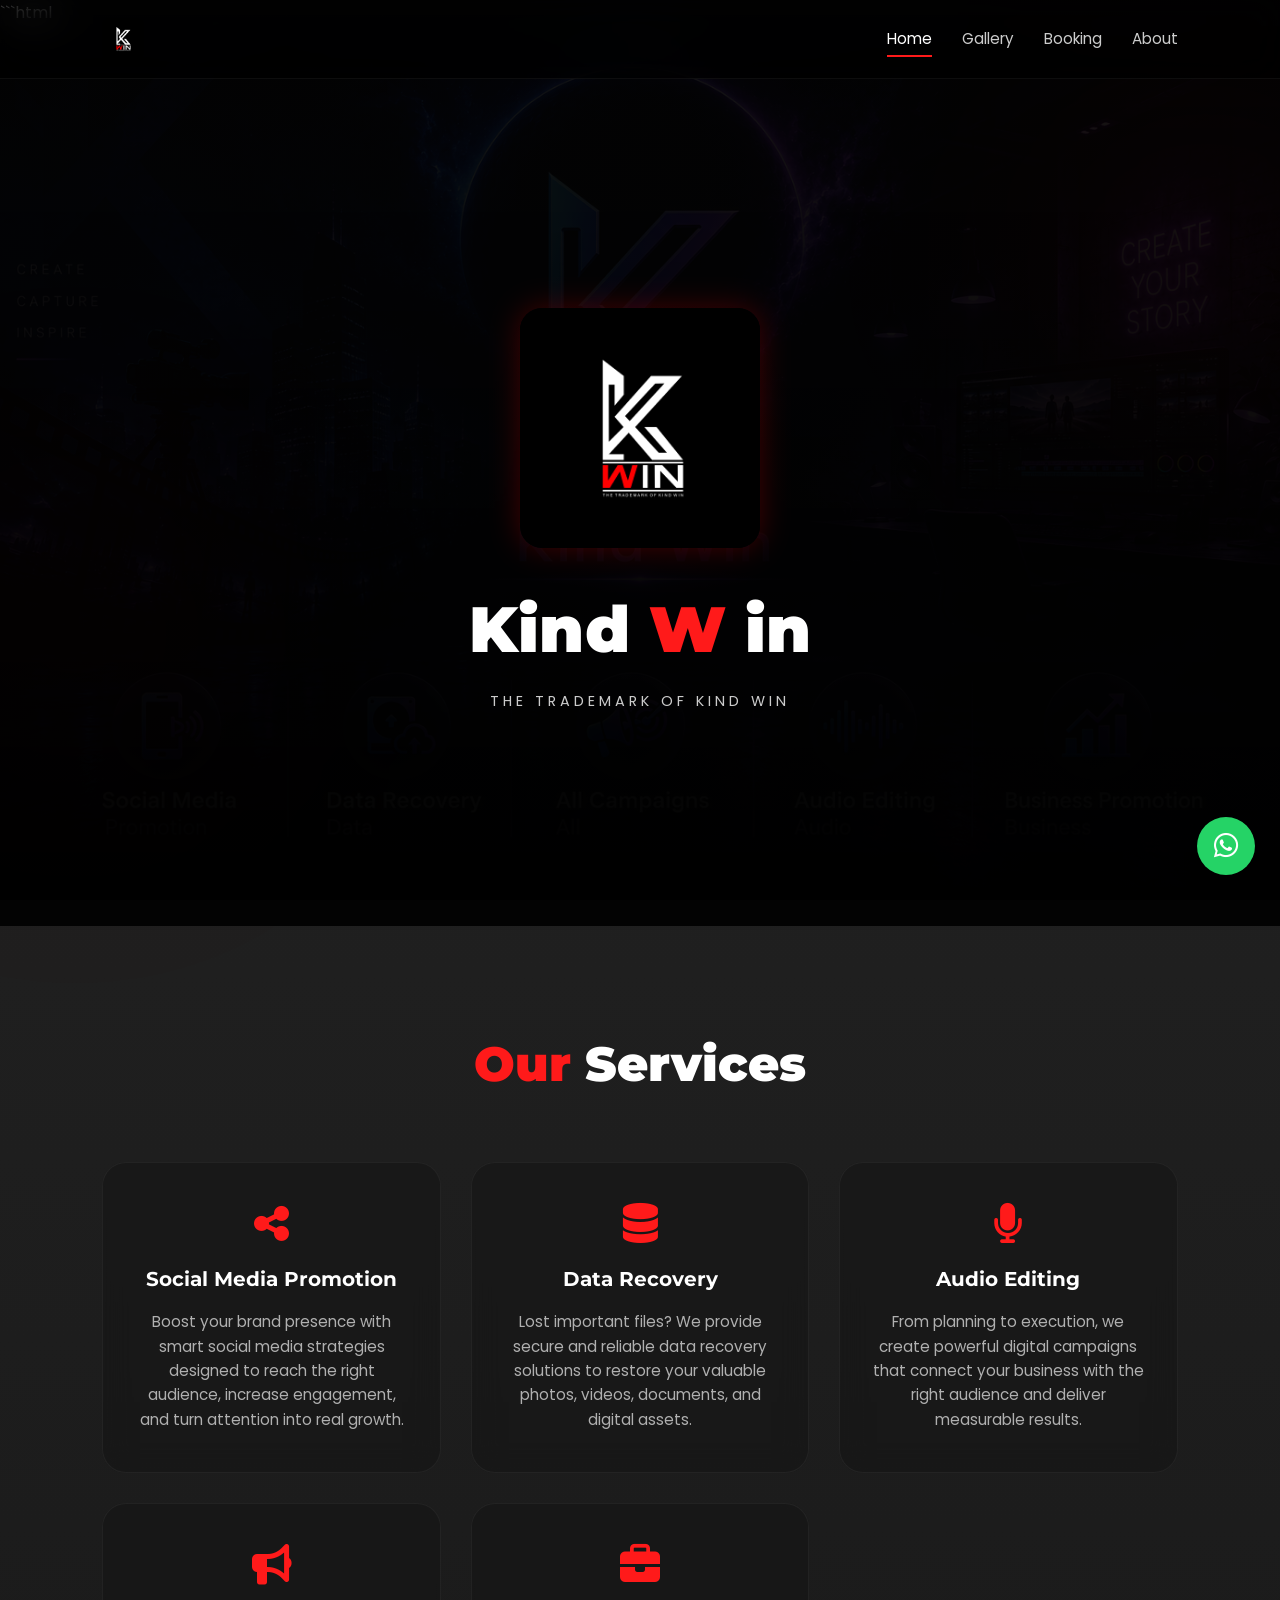
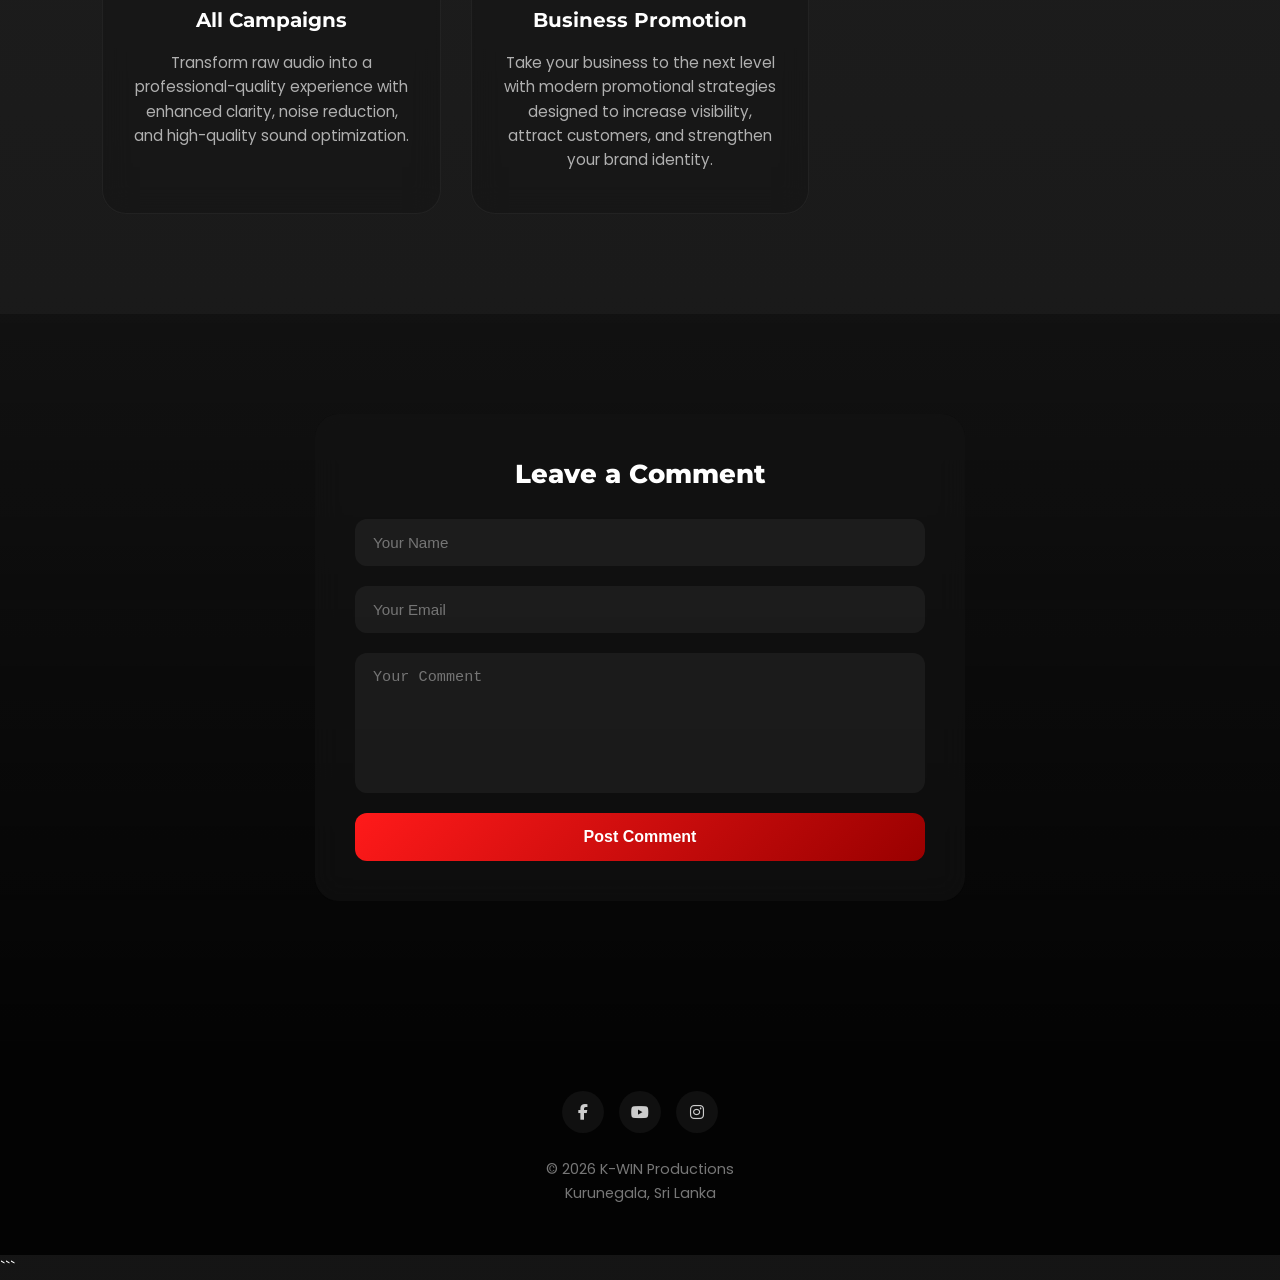
==== commit 8782ae50: "Update index.html" ====
--- a/index.html
+++ b/index.html
@@ -577,31 +577,31 @@
 <div class="card">
 <i class="fas fa-share-alt"></i>
 <h3>Social Media Promotion</h3>
-<p>Boost your brand presence with smart social media strategies.</p>
+<p>Boost your brand presence with smart social media strategies designed to reach the right audience, increase engagement, and turn attention into real growth.</p>
 </div>
 
 <div class="card">
 <i class="fas fa-database"></i>
 <h3>Data Recovery</h3>
-<p>Secure and reliable recovery solutions for your important files.</p>
+<p>Lost important files? We provide secure and reliable data recovery solutions to restore your valuable photos, videos, documents, and digital assets.</p>
 </div>
 
 <div class="card">
 <i class="fas fa-microphone"></i>
 <h3>Audio Editing</h3>
-<p>Professional sound enhancement and noise reduction services.</p>
+<p>From planning to execution, we create powerful digital campaigns that connect your business with the right audience and deliver measurable results.</p>
 </div>
 
 <div class="card">
 <i class="fas fa-bullhorn"></i>
 <h3>All Campaigns</h3>
-<p>Creative campaigns that connect your business with the right audience.</p>
+<p>Transform raw audio into a professional-quality experience with enhanced clarity, noise reduction, and high-quality sound optimization.</p>
 </div>
 
 <div class="card">
 <i class="fas fa-briefcase"></i>
 <h3>Business Promotion</h3>
-<p>Modern strategies to increase visibility and customer engagement.</p>
+<p>Take your business to the next level with modern promotional strategies designed to increase visibility, attract customers, and strengthen your brand identity.</p>
 </div>
 
 </div>
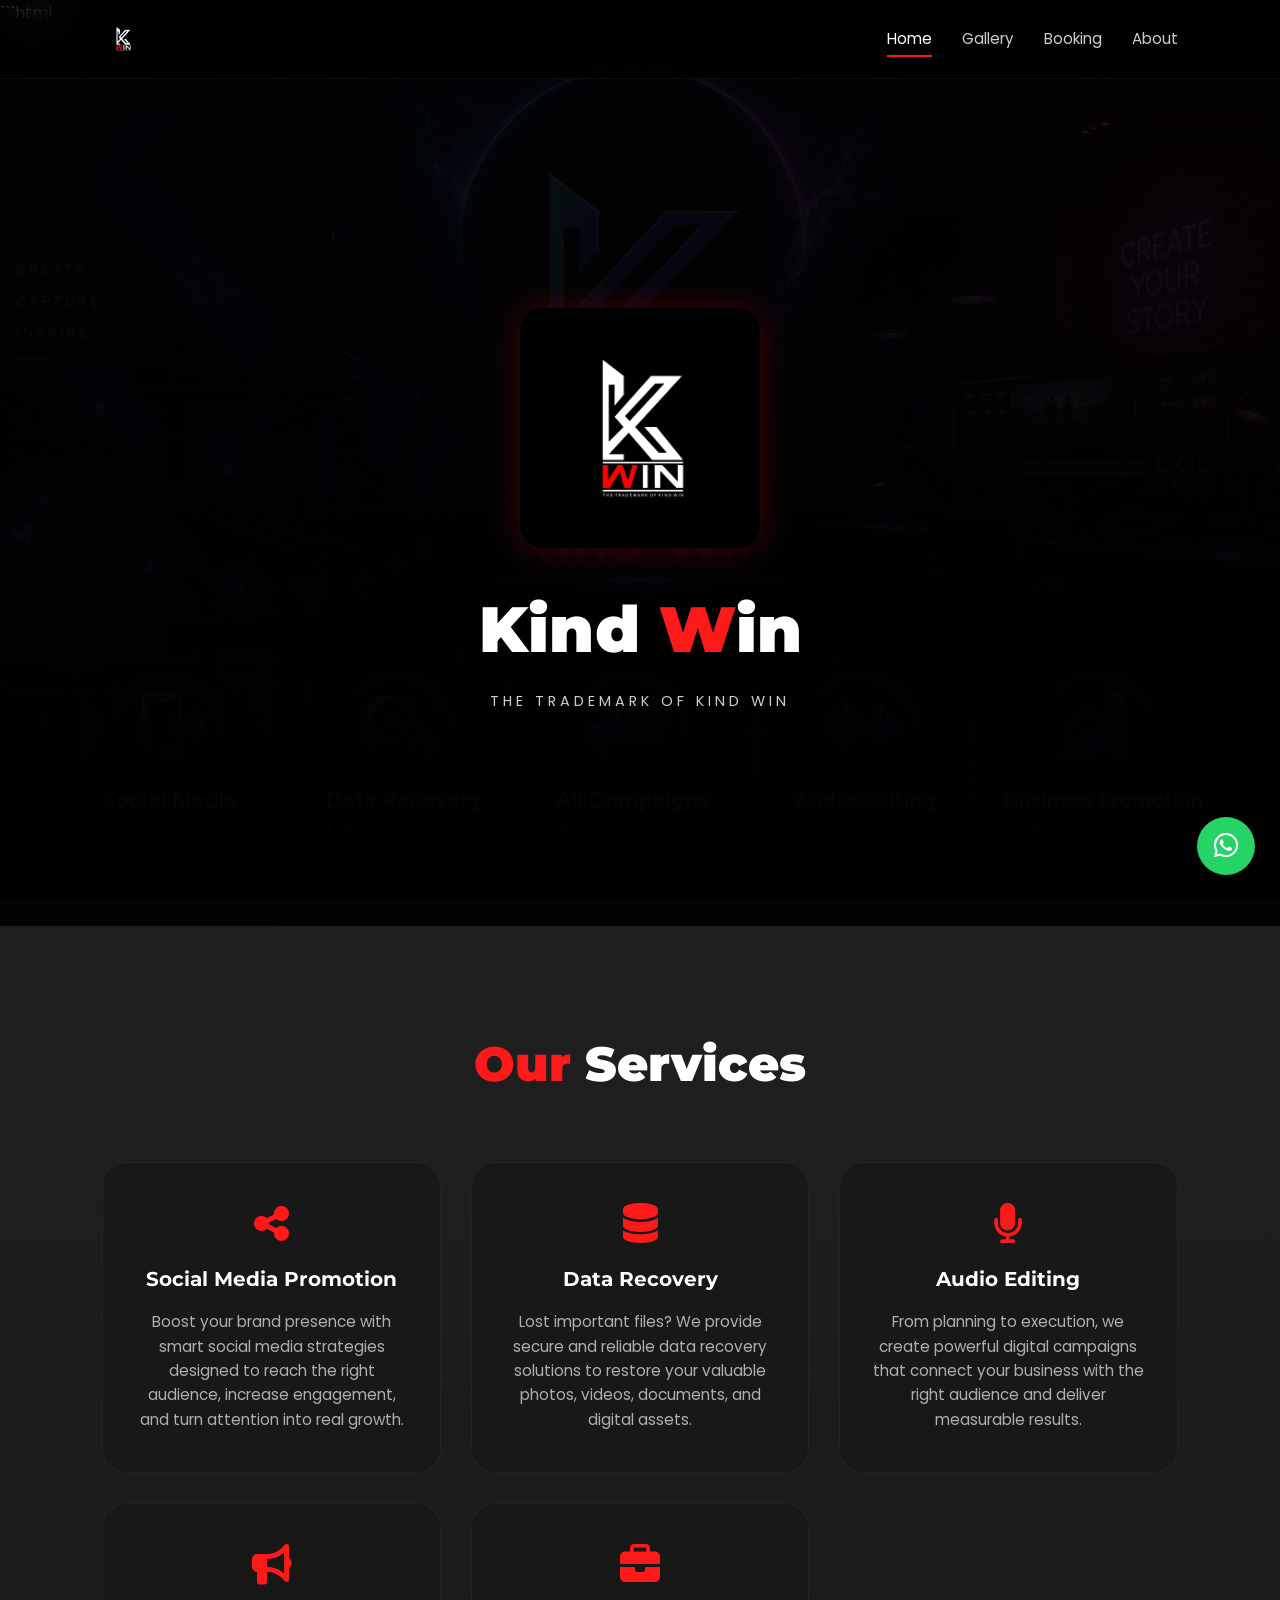
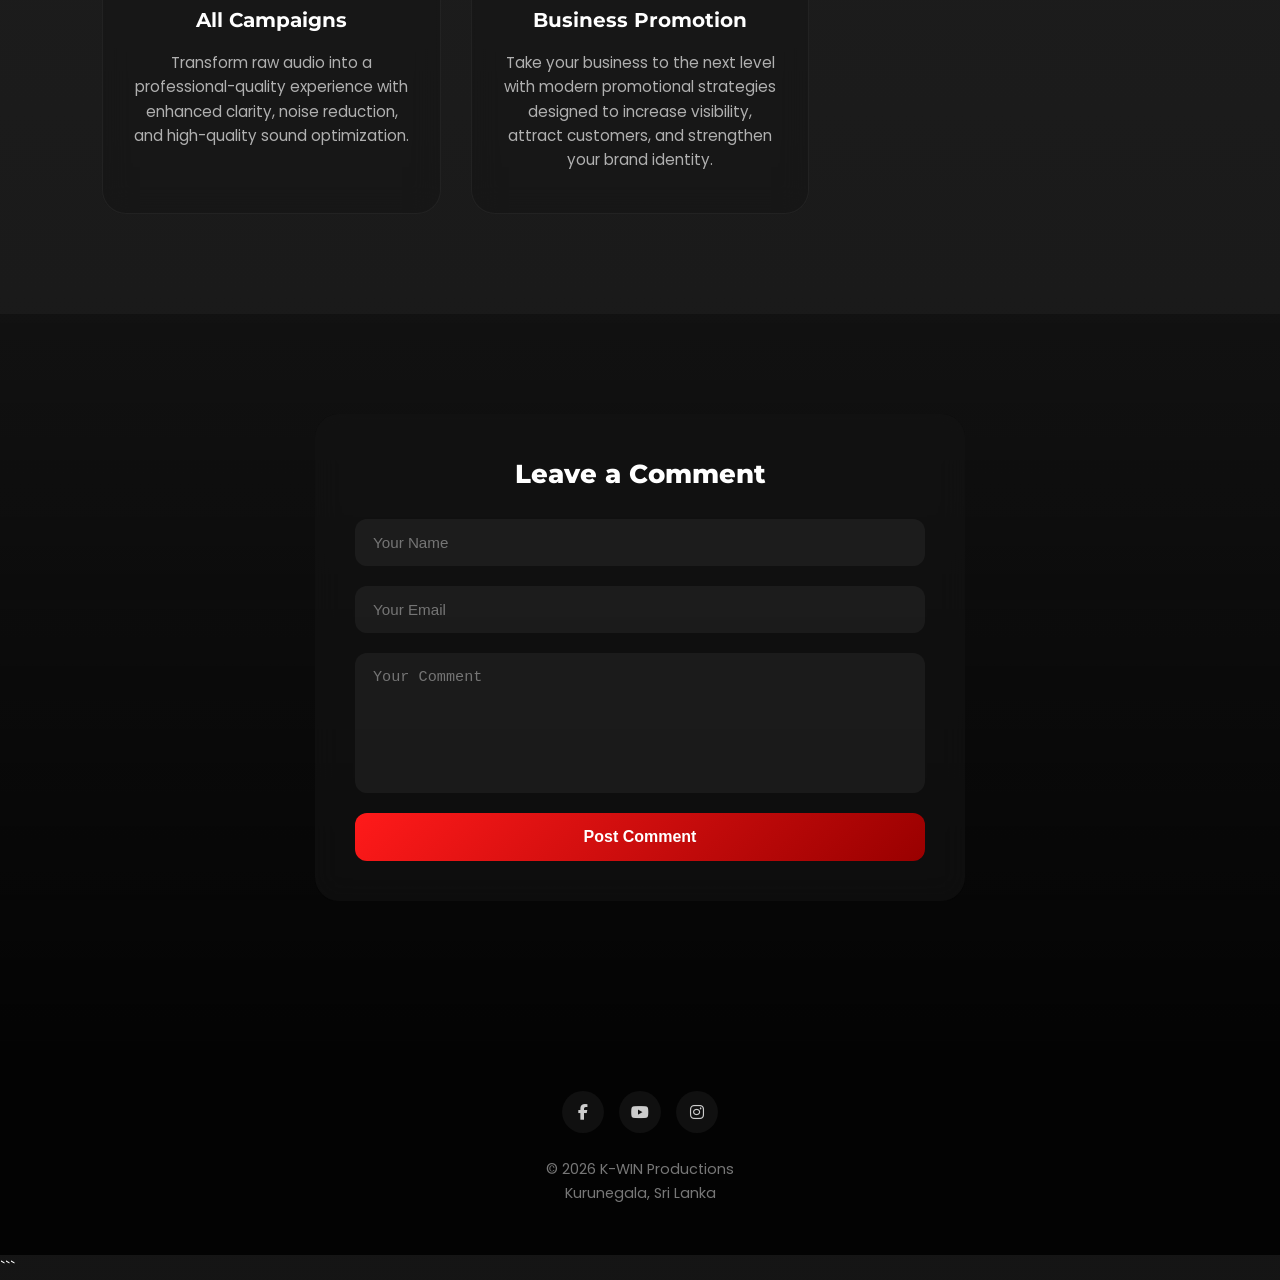
==== commit ad26abda: "Update index.html" ====
--- a/index.html
+++ b/index.html
@@ -555,9 +555,7 @@
 </div>
 
 <h1>
-<span class="k-text">Kind </span>
-<span class="w-text">W</span>
-<span class="in-text">in</span>
+<span class="k-text">Kind </span><span class="w-text">W</span><span class="in-text">in</span>
 </h1>
 
 <p>The Trademark of Kind Win</p>
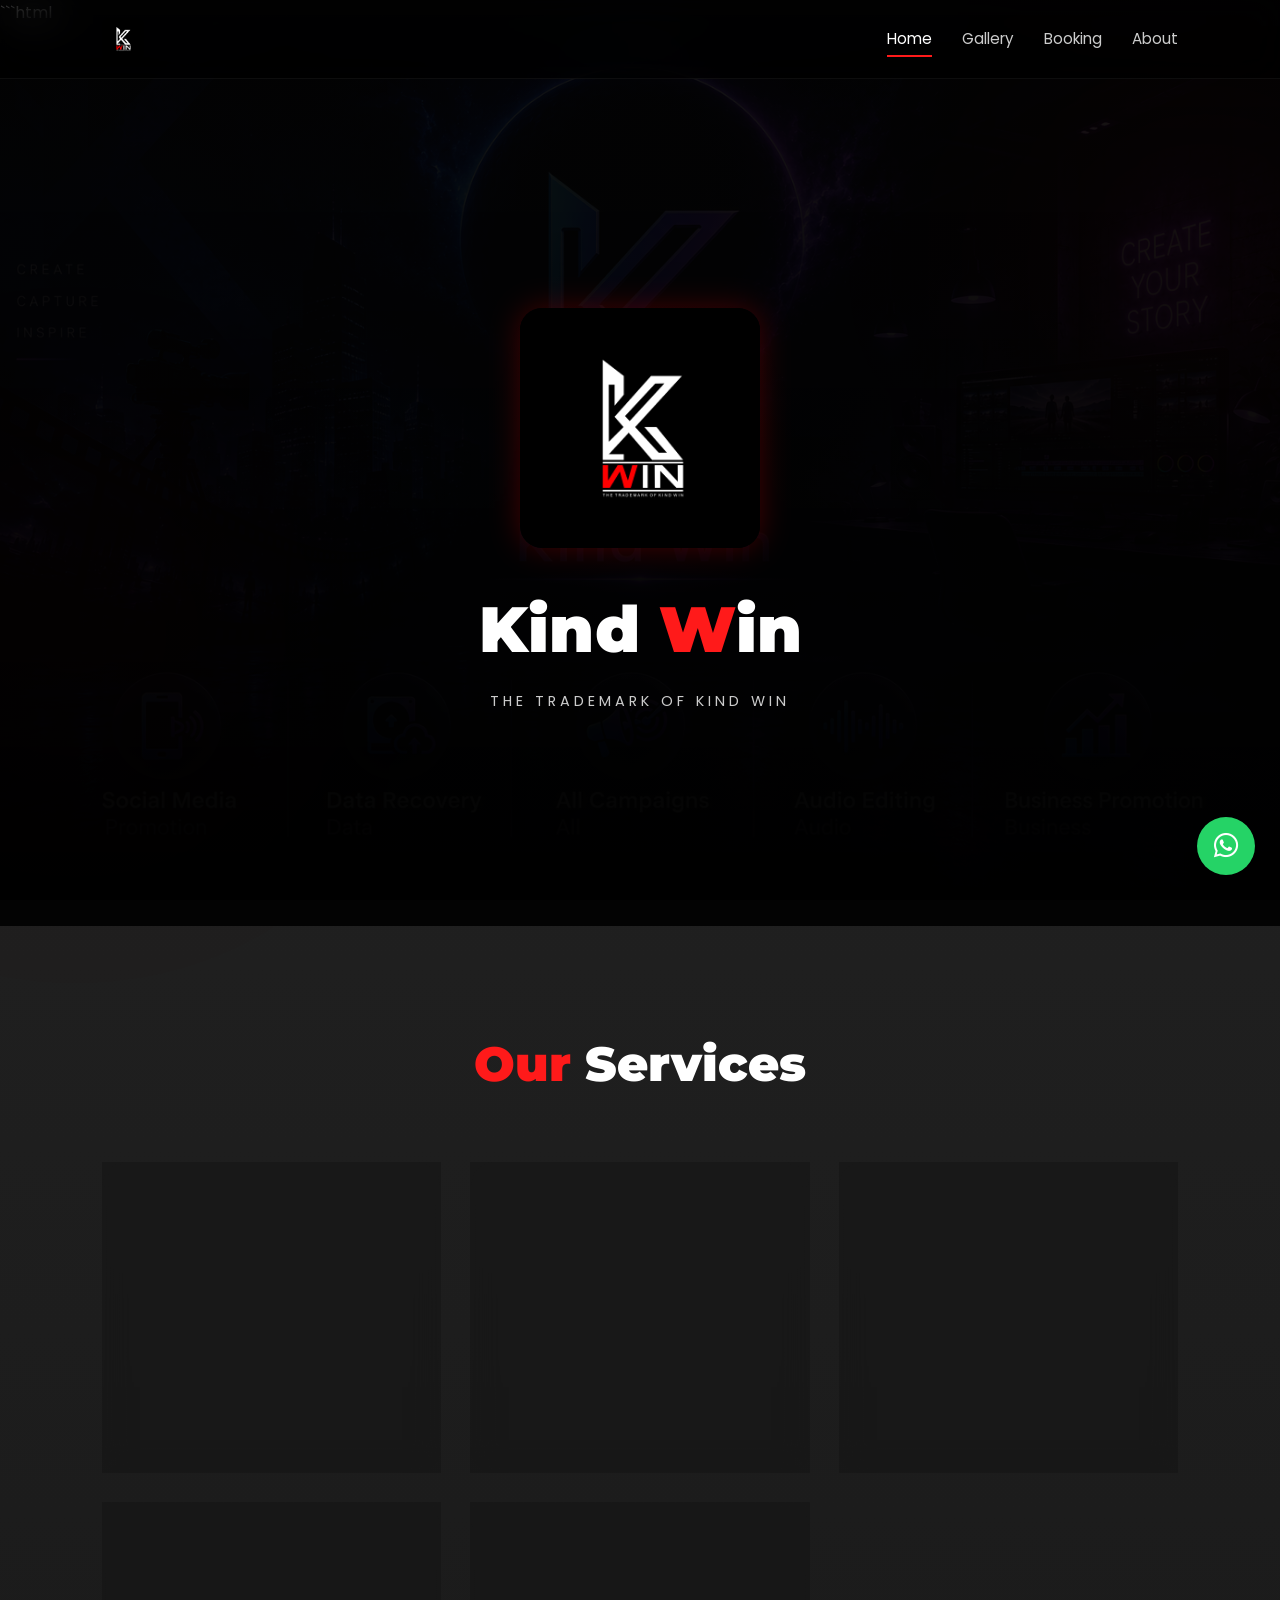
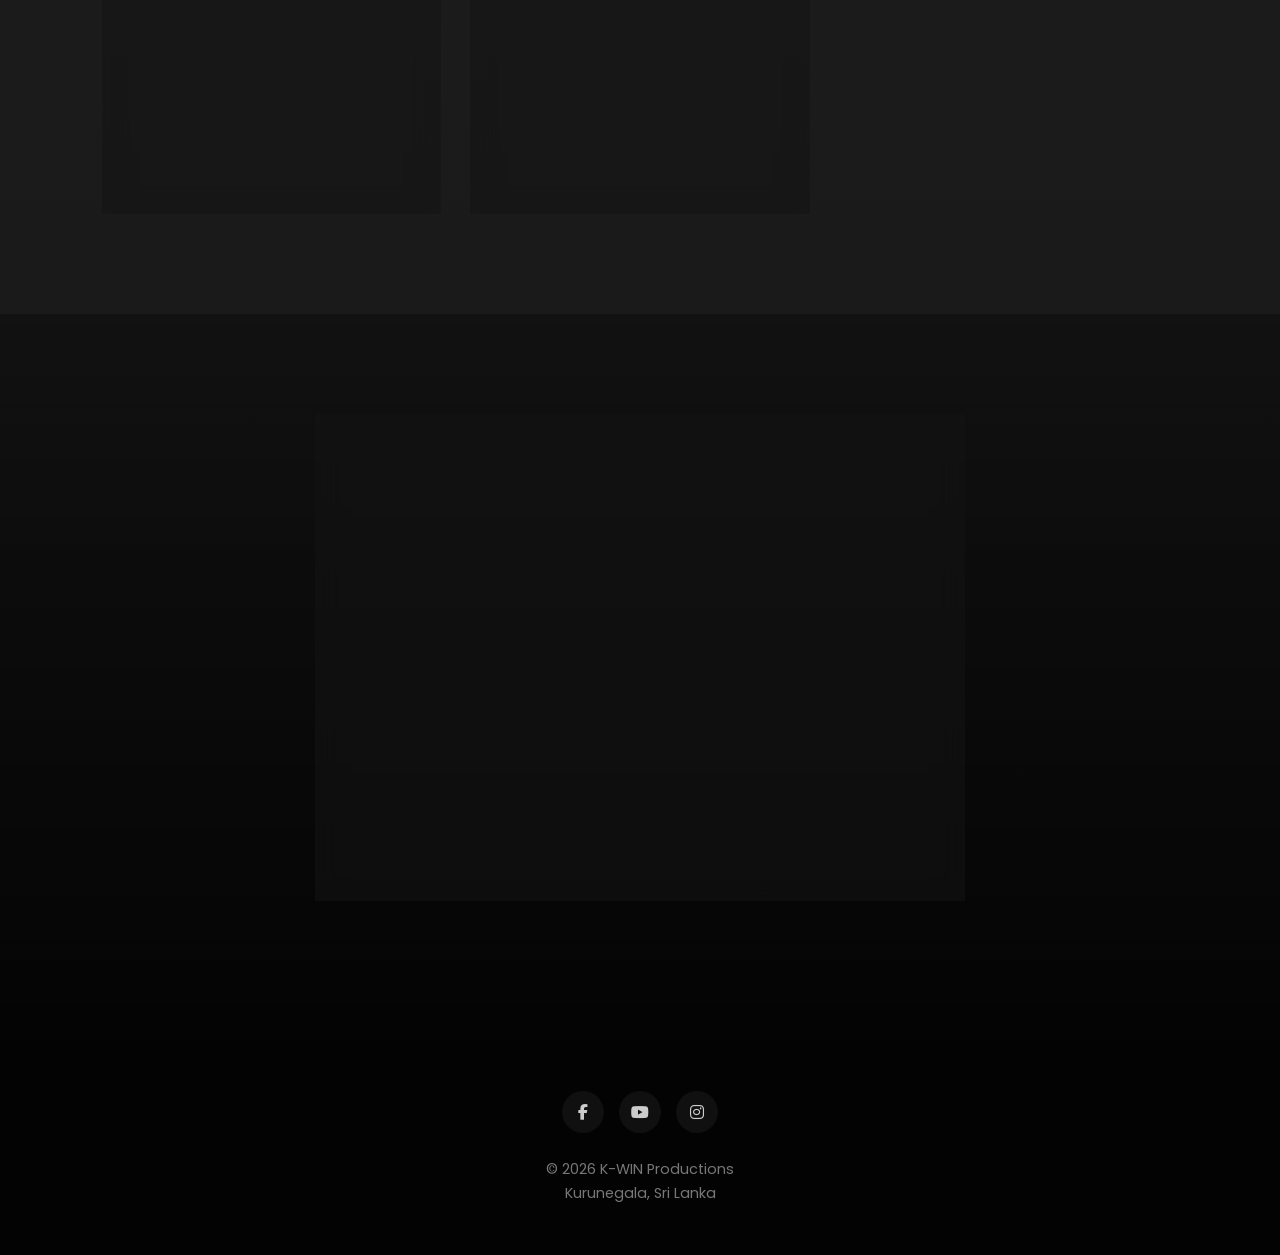
==== commit fb1b391e: "Update index.html" ====
--- a/index.html
+++ b/index.html
@@ -743,4 +743,3 @@
 
 </body>
 </html>
-```
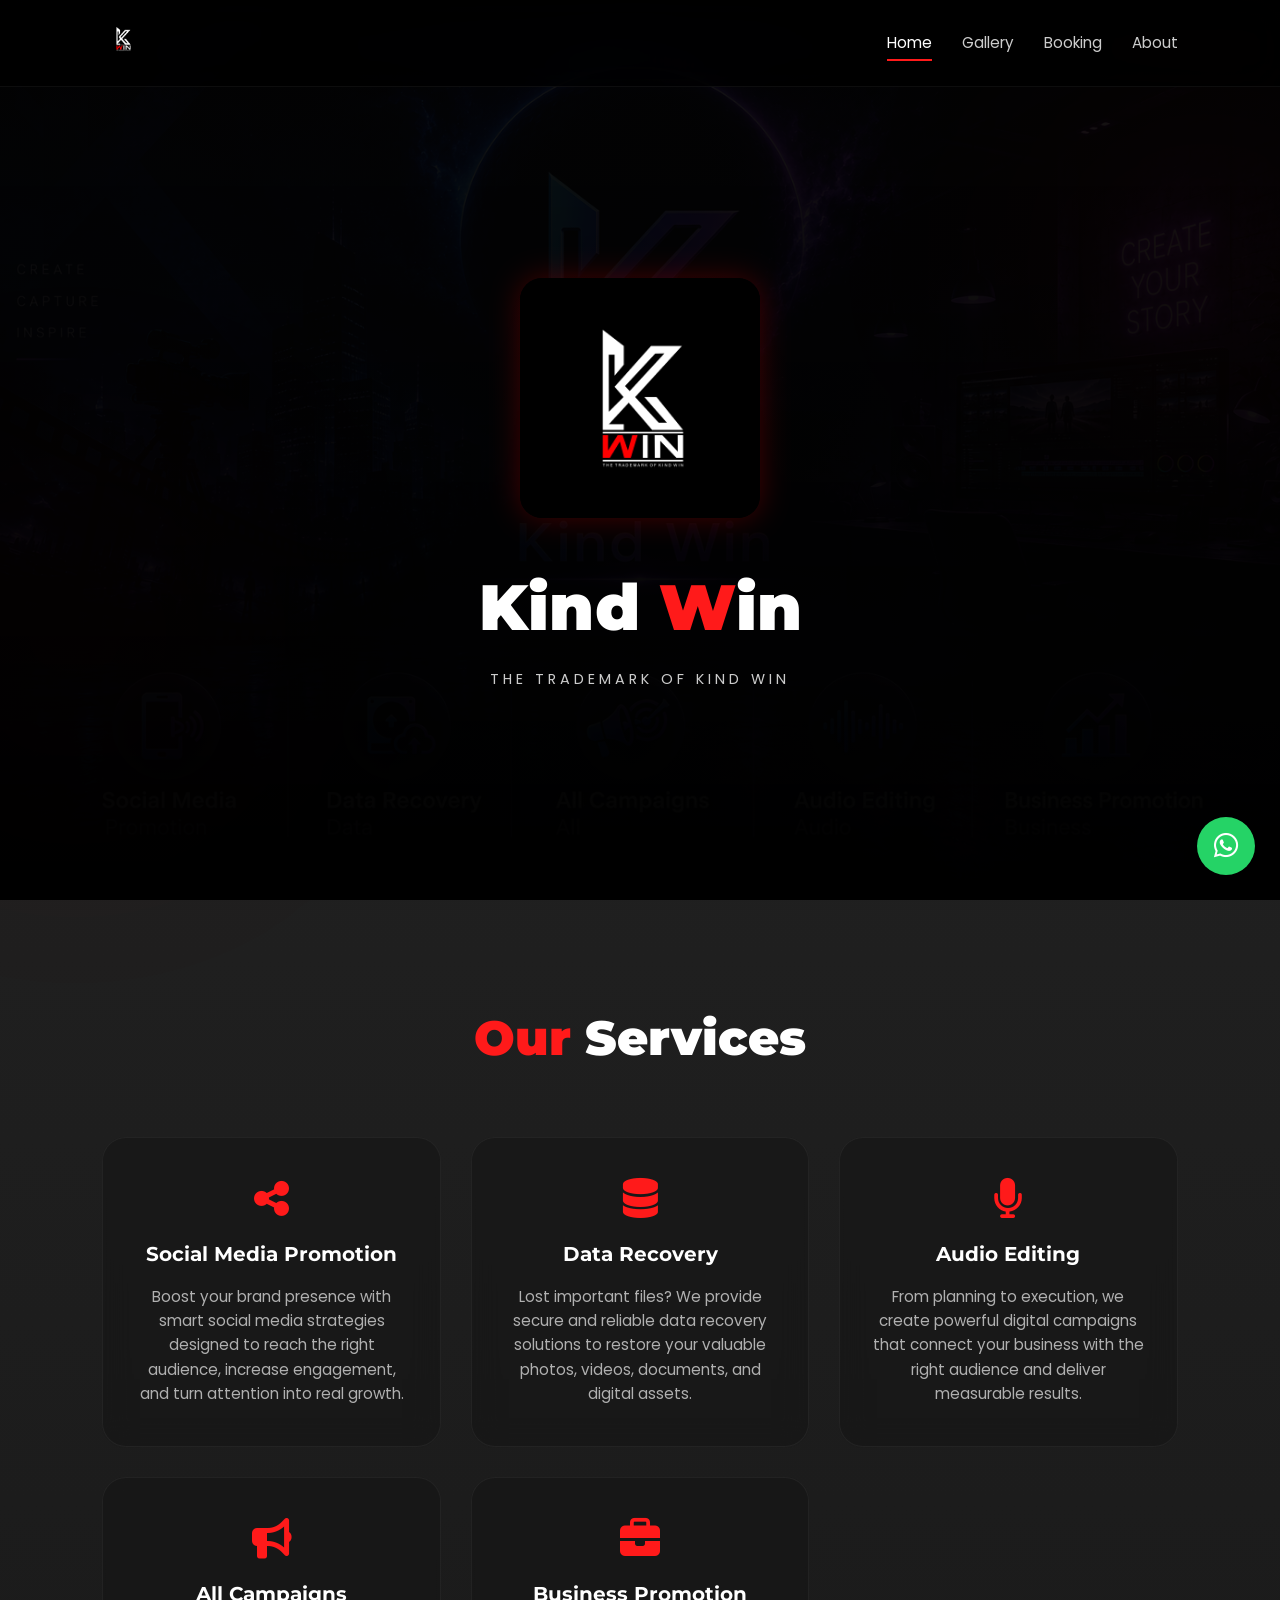
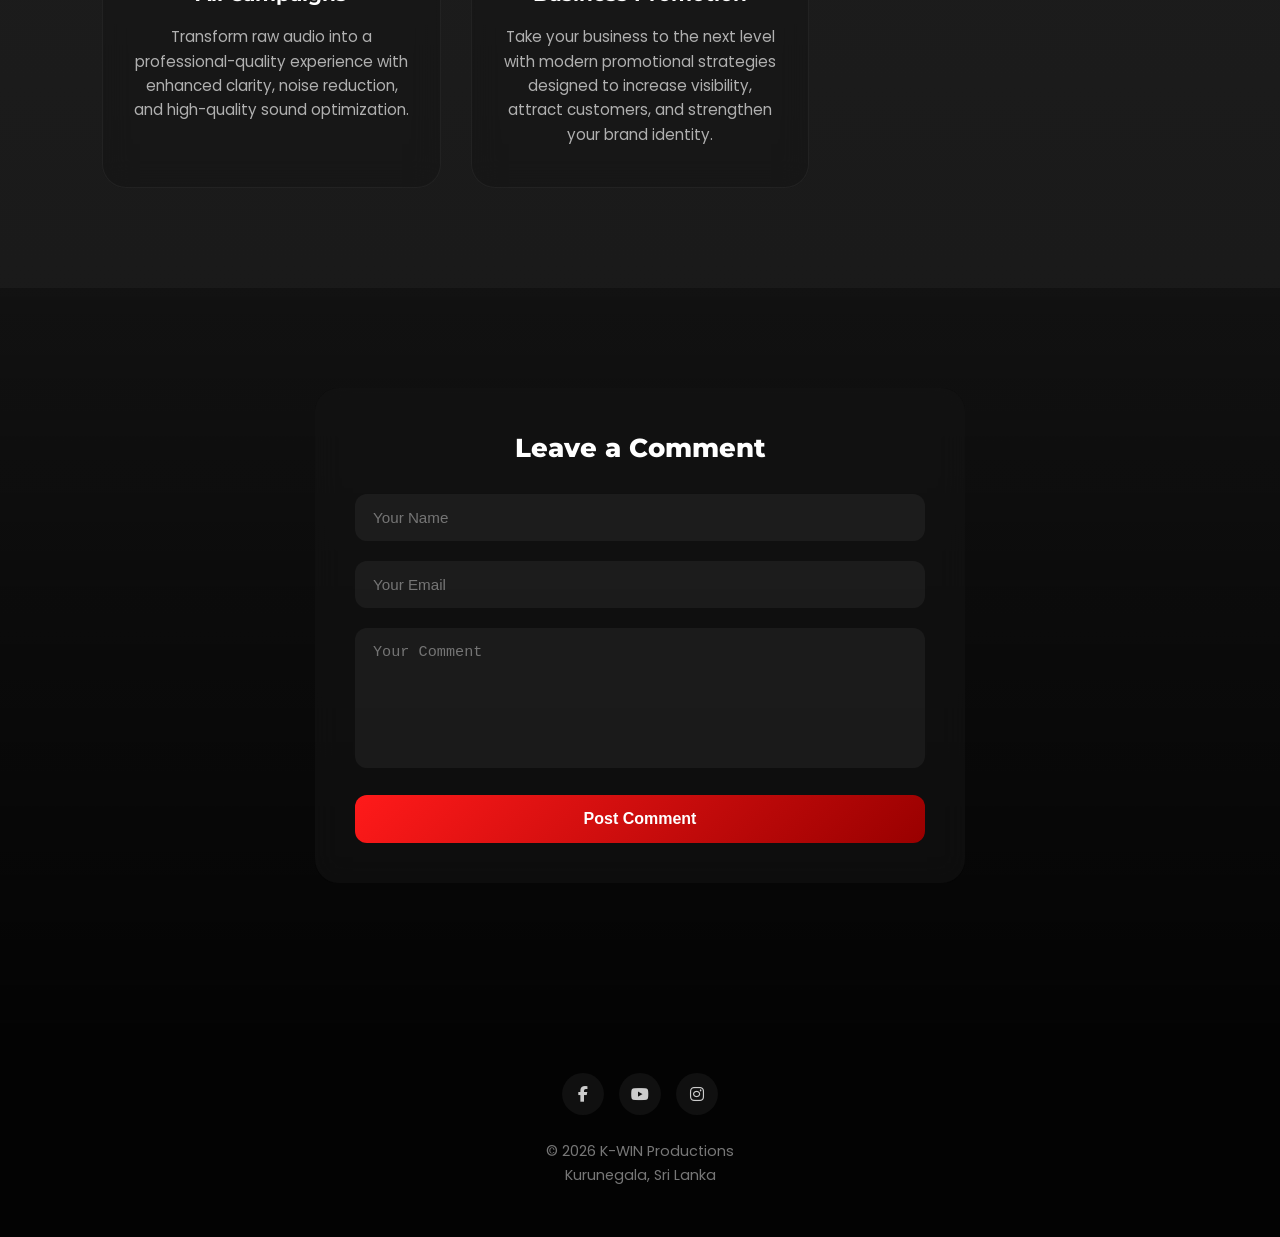
==== commit 678e7812: "Update index.html" ====
--- a/index.html
+++ b/index.html
@@ -1,4 +1,3 @@
-```html
 <!DOCTYPE html>
 <html lang="si">
 <head>
